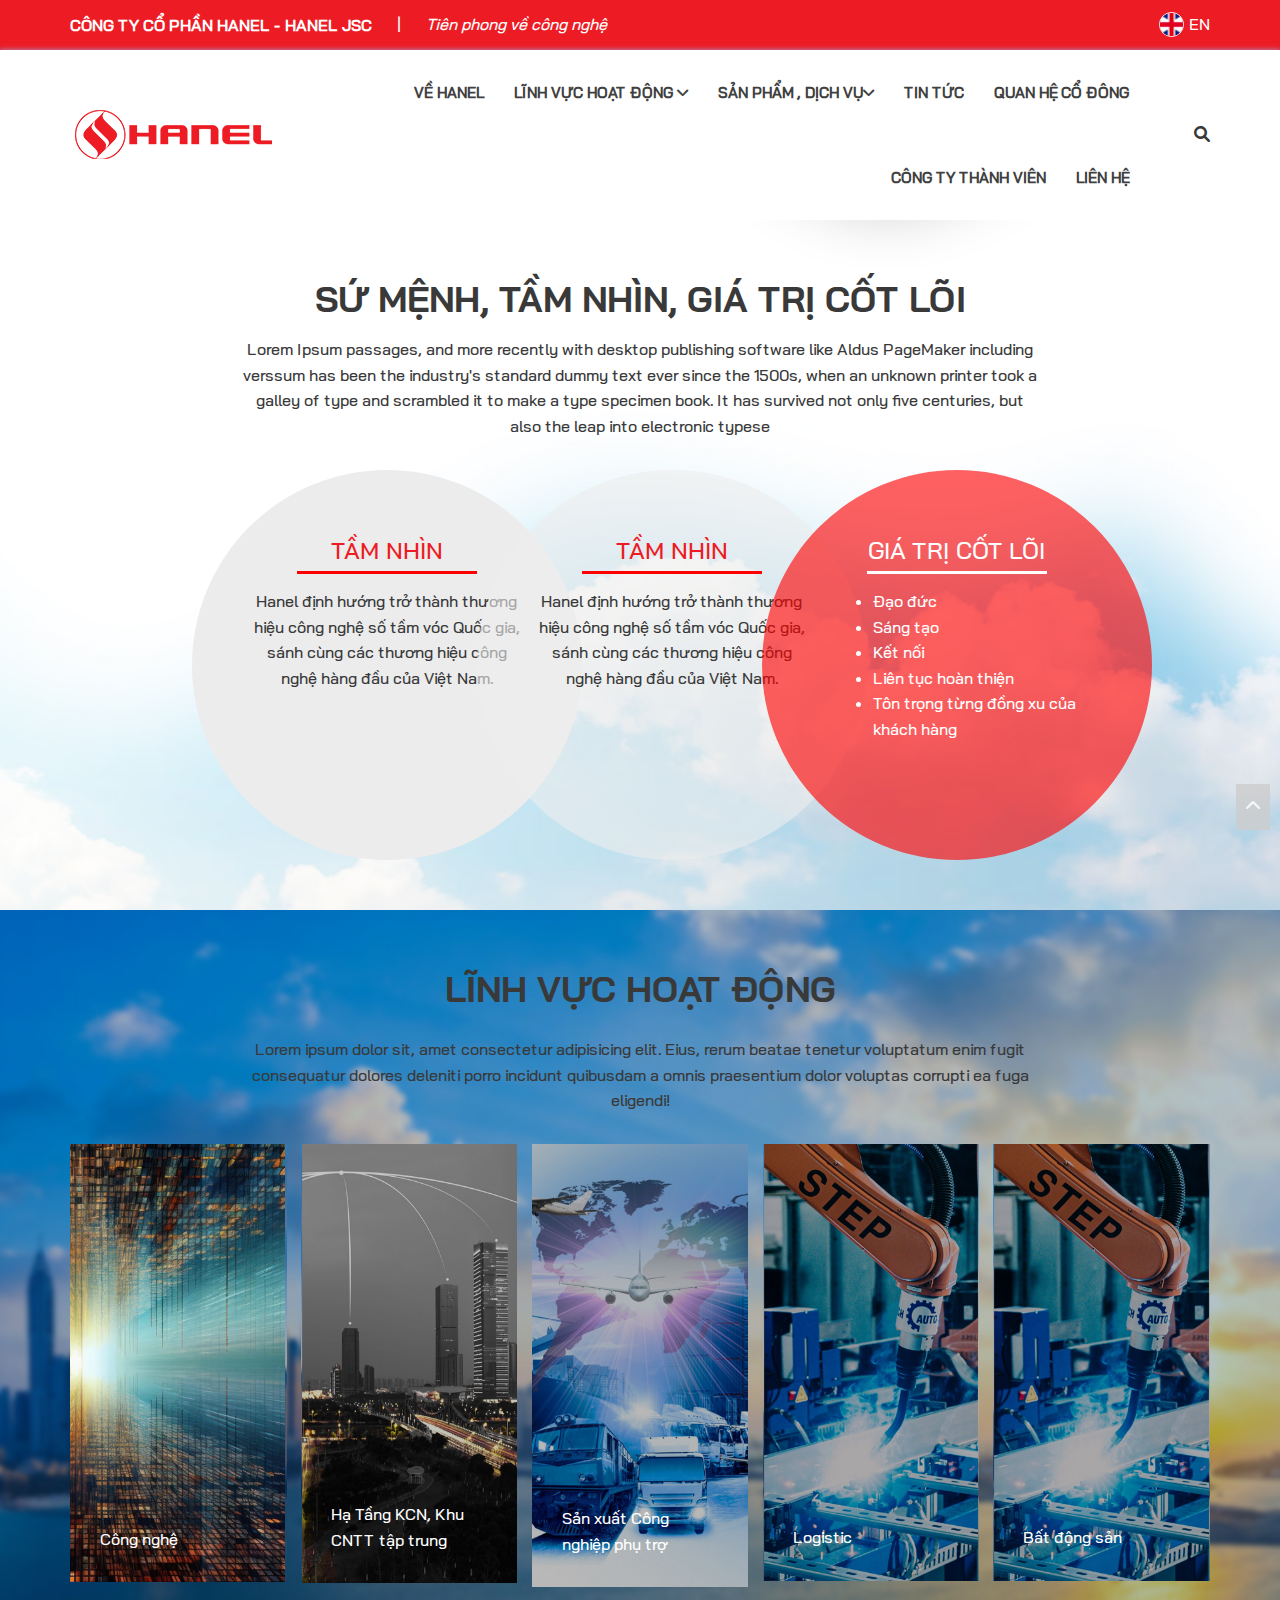
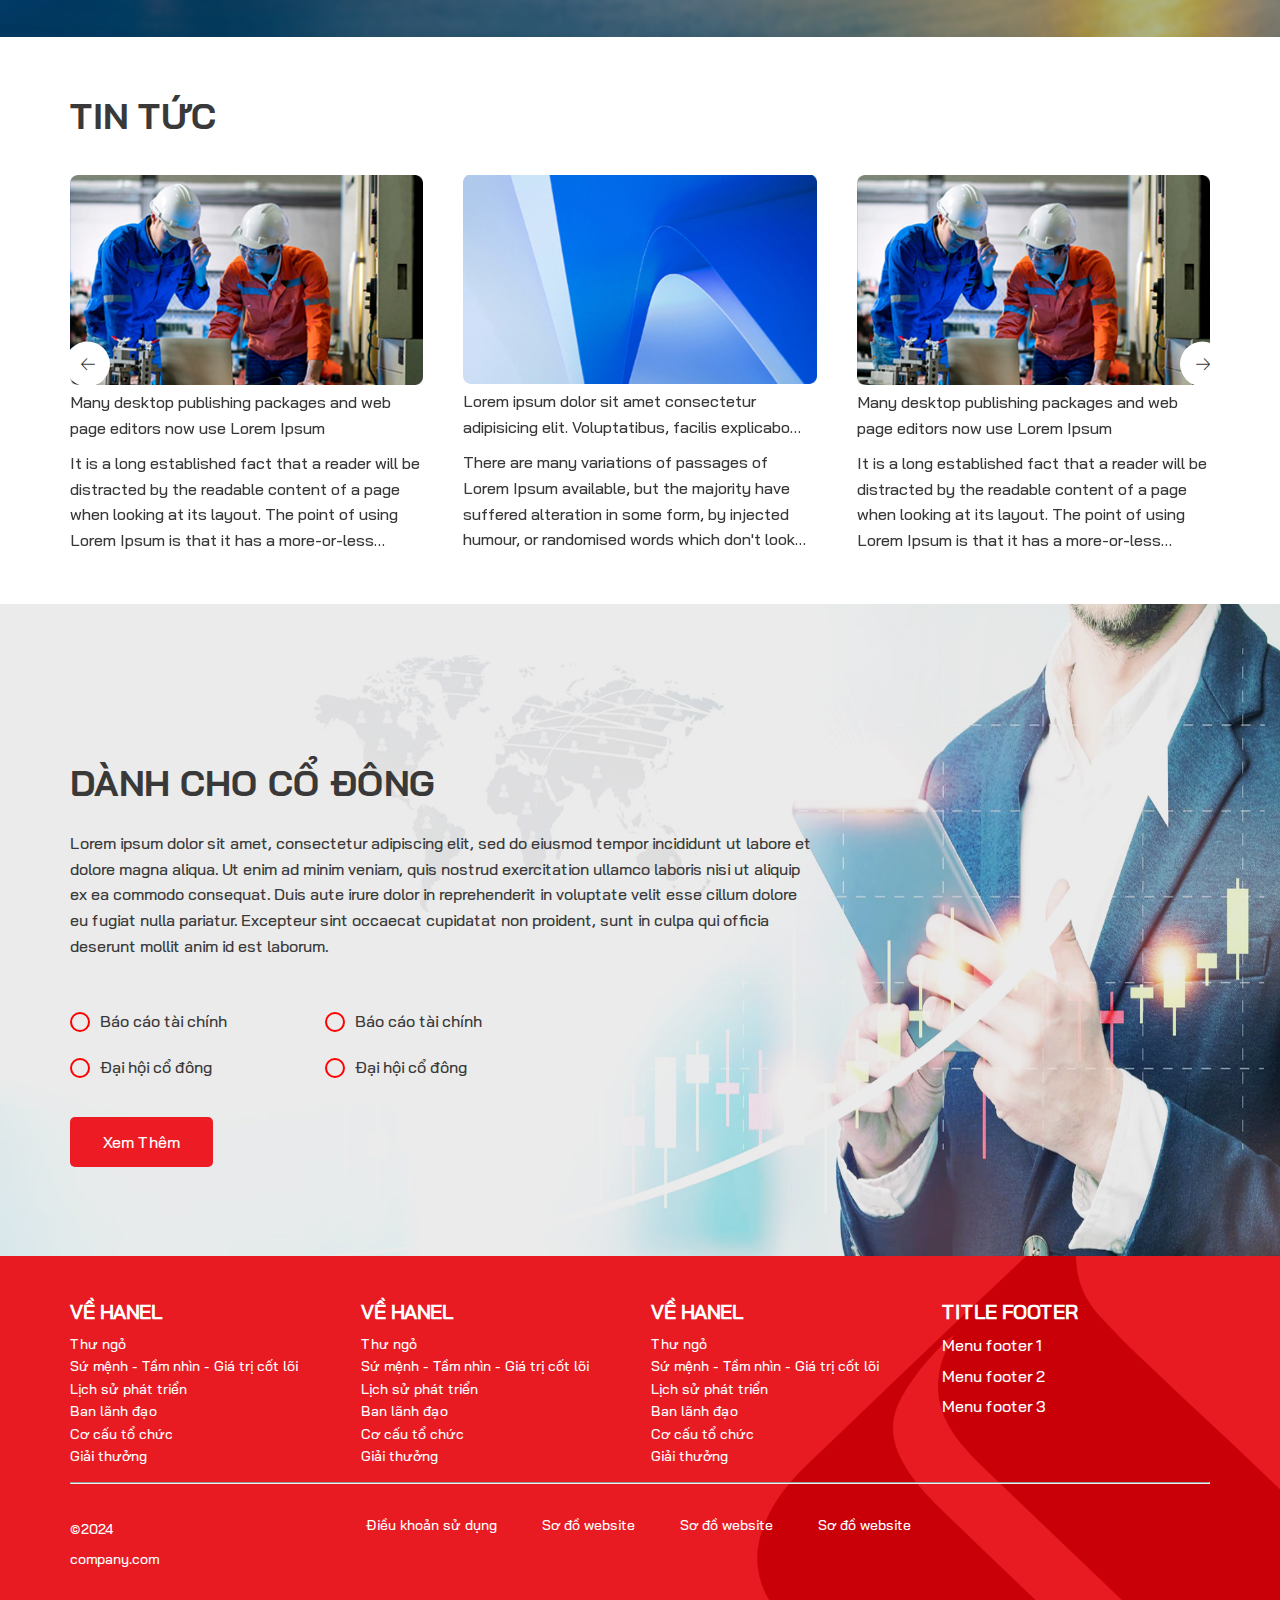
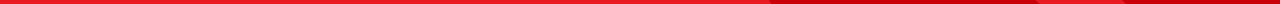
==== templates/index.html @ 4964116b "first commit" ====
<!doctype html>
<html lang="vi" xmlns="http://www.w3.org/1999/xhtml" xml:lang="vi">

<head>
  <meta charset="utf-8" />
  <title>Home</title>
  <meta name="viewport"
    content="width=device-width, initial-scale=1.0, minimum-scale=1.0, maximum-scale=2.0, user-scalable=yes" />

  <meta name="theme-color" content="#0099ff" />
  <meta http-equiv="Content-Language" content="VN" />
  <meta name="description" content="RICHBORN HOME" />
  <meta name="keywords" content="" />
  <meta property="og:url" name="og:url" content="https://mjchem.24h.co/" data-app />
  <meta property="og:type" name="og:type" content="website" data-app />
  <meta property="og:description" name="og:description" content="RICHBORN HOME" data-app />
  <meta property="og:title" name="og:title" content="Home" data-app />
  <meta property="og:image" name="og:image" content="https://mjchem.24h.co/uploaded/logo/logo.png" data-app>
  <meta property="og:image:alt" name="og:image:alt" content="https://mjchem.24h.co/uploaded/logo/logo.png" data-app>
  <link rel="canonical" href="https://mjchem.24h.co/" />
  <link href="/favicon.ico" rel="shortcut icon" />
  <link rel="stylesheet" type="text/css" href="/css/style.css" />
  <link rel="stylesheet" type="text/css" href="/css/grid.css" />
  <link rel="stylesheet" type="text/css" href="/css/responsive.css" />
  <link rel="stylesheet" href="/css/font.css">
  <link rel="stylesheet" type="text/css" href="/css/fontawesome-5.12.1/css/all.min.css" />
  <script src="https://cdnjs.cloudflare.com/ajax/libs/jquery/3.6.1/jquery.min.js"></script>
  <link rel="stylesheet" href="https://cdn.jsdelivr.net/npm/swiper@11/swiper-bundle.min.css" />
  <script src="https://cdn.jsdelivr.net/npm/swiper@11/swiper-bundle.min.js"></script>
  <script src="/js/script.js"></script>
</head>

<body>
  <div id="page">
    <div class="top-header">
      <div class="grid">
        <div class="flex-container align-center">
          <div class="company-title">
            <h1>Công ty cổ phần Hanel - Hanel JSC</h1>
            <div class="top-header-line">
              |
            </div>
            <div class="subcompany-title">
              <i>Tiên phong về công nghệ</i>
            </div>
          </div>

          <div class="lang">
            <a href="/en/" class="en"><img src="/images/flag-en.png"> EN </a>

          </div>
        </div>
      </div>
    </div>
    <header class="header hide-on-tab">
      <div class="grid">
        <div class="flex-container align-center">
          <div class="cell-1-5">
            <div class="logo">
              <a href="/"><img src="/uploaded/logo/logo.png" alt="LogoSite" style="max-width:100%;" /></a>
            </div>
          </div>
          <div class="cell-4-5 tab-cell-1-1">
            <div class="menubar">
              <ul class="nav hide-on-mobile">
                <li class=" active " style=""> <a href="/" class="">Về Hanel </a> </li>
                <li class="  " style=""> <a href="/our-company.html" class="">Lĩnh vực hoạt động <i class="fa fa-angle-down"
                      aria-hidden="true"></i></a>
                  <ul class=" mega-menu">
                    <li class=" mega-menu-item "><a href="/our-company.html#about-michem">About Company</a>
                    </li>
                    <li class=" mega-menu-item "><a href="/our-company.html#mission-and-vision">Mission and Vision</a>
                    </li>
                    <li class=" mega-menu-item "><a href="/our-company.html#values">Values</a>
                    </li>
                  </ul>
                </li>
                <li class="  " style=""> <a href="/our-solution.html" class="">Sản phẩm , Dịch vụ<i class="fa fa-angle-down"
                      aria-hidden="true"></i></a>
                  <ul class=" mega-menu">
                    <li class=" mega-menu-item "><a href="/paper-industry.html"> Paper Industry</a>
                      <ul>
                        <li class=""><a href="/wastewater-treatment.html">Wastewater treatment</a> </li>
                        <li class=""><a href="/defoamer-amp-surface-sizing-agent-.html">Defoamer &amp; Surface Sizing
                            Agent.</a> </li>
                      </ul>
                    </li>
                    <li class=" mega-menu-item "><a href="/mining-industry.html">Mining industry</a></li>
                    <li class=" mega-menu-item "><a href="/cooling-tower-application.html">Cooling Tower Application</a>
                    </li>
                    <li class=" mega-menu-item "><a href="/clean-the-equipment-system.html">Clean the equipment
                        system</a> </li>
                  </ul>
                </li>
                <li class="  " style=""> <a href="/news.html" class="">Tin tức </a></li>
                <li class="  " style=""> <a href="/contact-us.html" class="">Quan hệ cổ đông</a></li>
                <li class="  " style=""> <a href="/contact-us.html" class="">Công ty thành viên</a></li>
                <li class="  " style=""> <a href="/contact-us.html" class="">Liên hệ</a></li>
              </ul>
              <div class="search">
                <div class="frm-search">
                  <i class="fa fa-search" aria-hidden="true"></i>
                </div>
                <div class="searchpc">
                  <form action="/search/" method="get" id="searchformtab">
                    <input name="qr" id="qr_search" class="kw-mobile" placeholder="Search" type="text">

                    <a href="#" class="submit-search-pc" onclick="$('#searchformtab').submit();return false;">
                      <i class="fa fa-search search-icon" aria-hidden="true"></i>
                    </a>
                    <a href="#" class="closeX" onclick="$('.searchpc').hide(); return false;">✕</a>
                  </form>

                  <script type="text/javascript">

                    $(".submit-search-pc").click(function () {
                      if ($("#qr_search").val() != "")
                        $('#searchformtab').submit();
                      return false;

                    });

                    $(document).ready(function () {
                      $(".frm-search").click(function () {
                        $(".searchpc").stop().slideToggle("fast");
                        return false;
                      });

                    });
                  </script>
                </div>
              </div>
            </div>
          </div>

        </div>
      </div>
    </header>
    <!-- body -->
    <div class="content">

      

     
      <div class="homeinfo-wrapper">
        <div class="c30"></div>
        <div class="c20 hide-on-mobile"></div>
        <div class="grid">

          <div class="homecat-title text-center">
            Sứ mệnh, Tầm nhìn, Giá TRỊ CỐT LÕI
          </div>
          <div class="c10"></div>
          <div class="homecat-intro text-center">
            Lorem Ipsum passages, and more recently with desktop publishing software like Aldus PageMaker including
            verssum has been the industry&#39;s standard dummy text ever since the 1500s, when an unknown printer took
            a
            galley of type and scrambled it to make a type specimen book. It has survived not only five centuries, but
            also the leap into electronic typese
          </div>
          <div class="c30"></div>

          <div class="flex-container flex-centered">
            <div class="cover-info">
              <div class="homeinfo-item">
                <div class="homeinfo-item-title">
                  Tầm nhìn
                </div>
                <div class="c20"></div>
                <div class="homeinfo-item-content ">
                  Hanel định hướng trở thành thương hiệu công nghệ số tầm vóc Quốc gia, sánh cùng các thương hiệu công
                  nghệ hàng đầu của Việt Nam.
                </div>
              </div>
            </div>
            <div class="cover-info">
              <div class="homeinfo-item">
                <div class="homeinfo-item-title">
                  Tầm nhìn
                </div>
                <div class="c20"></div>
                <div class="homeinfo-item-content ">
                  Hanel định hướng trở thành thương hiệu công nghệ số tầm vóc Quốc gia, sánh cùng các thương hiệu công
                  nghệ hàng đầu của Việt Nam.
                </div>
              </div>
            </div>
            <div class="cover-info">
              <div class="homeinfo-item">
                <div class="homeinfo-item-title">
                  Giá trị cốt lõi
                </div>
                <div class="c20"></div>
                <div class="homeinfo-item-content ">
                  <ul>
                    <li> Đạo đức</li>
                    <li>Sáng tạo</li>
                    <li>Kết nối</li>
                    <li>Liên tục hoàn thiện</li>
                    <li>Tôn trọng từng đồng xu của khách hàng</li>
                  </ul>
                </div>
              </div>
            </div>
            <div class="c50"></div>
            <div class="c50"></div>
          </div>



        </div>
        <div class="c30"></div>
        <div class="c20 hide-on-mobile"></div>
      </div>

      <div class="homeservice-wrapper">
        <div class="c30"></div>
        <div class="c20 hide-on-mobile"></div>
        <div class="grid">
          <div class="flex-container">
            <div class="cell-1-1 tab-cell-1-1">
              <div class="homecat-title text-center">
                Lĩnh vực hoạt động
              </div>
              <div class="c20"></div>
              <div class="homecat-intro text-center">
                Lorem ipsum dolor sit, amet consectetur adipisicing elit. Eius, rerum beatae tenetur voluptatum enim
                fugit consequatur dolores deleniti porro incidunt quibusdam a omnis praesentium dolor voluptas
                corrupti
                ea fuga eligendi!
              </div>
            </div>
          </div>

          <div class="homeservice">
            <div class="c30"></div>
            <div class="flex-container">
              <div class="cell-1-5 tab-cell-1-1">
                <div class="image-container">
                  <img src="/uploaded/linhvuchoatdong/Home-final-Final_06.jpg" alt="Công nghệ">
                  <span>Công nghệ</span>
                  <div class="overlay"></div>
                  <div class="btn-service">
                    <a href="#">Xem thêm</a>
                  </div>
                </div>
              </div>
              <div class="cell-1-5 tab-cell-1-1">
                <div class="image-container">
                  <img src="/uploaded/linhvuchoatdong/Home-final-Final_07.jpg" alt="Công nghệ">
                  <span>Hạ Tầng KCN,
                    Khu CNTT tập trung</span>
                  <div class="overlay"></div>
                  <div class="btn-service">
                    <a href="#">Xem thêm</a>
                  </div>
                </div>
              </div>
              <div class="cell-1-5 tab-cell-1-1">
                <div class="image-container">
                  <img src="/uploaded/linhvuchoatdong/Home-final-Final_11.jpg" alt="Công nghệ">
                  <span>Sản xuất Công nghiệp
                    phụ trợ</span>
                  <div class="overlay"></div>
                  <div class="btn-service">
                    <a href="#">Xem thêm</a>
                  </div>
                </div>
              </div>
              <div class="cell-1-5 tab-cell-1-1">
                <div class="image-container">
                  <img src="/uploaded/linhvuchoatdong/Home-final-Final_09.jpg" alt="Công nghệ">
                  <span>Logistic</span>
                  <div class="overlay"></div>
                  <div class="btn-service">
                    <a href="#">Xem thêm</a>
                  </div>
                </div>
              </div>
              <div class="cell-1-5 tab-cell-1-1">
                <div class="image-container">
                  <img src="/uploaded/linhvuchoatdong/Home-final-Final_09.jpg" alt="Công nghệ">
                  <span>Bất động sản</span>
                  <div class="overlay"></div>
                  <div class="btn-service">
                    <a href="#">Xem thêm</a>
                  </div>
                </div>
              </div>
            </div>
          </div>
        </div>
        <div class="c30"></div>
        <div class="c20 hide-on-mobile"></div>
      </div>

      <div class="homenews-wrapper">
        <div class="c20 hide-on-mobile"></div>
        <div class="c30"></div>
        <div class="grid">
          <div class="homecat-title">
            <a href="">Tin tức</a>
          </div>
          <div class="c30"></div>
          <div class="homenews">
            <div class="swiper slider-homenews">
              <div class="swiper-wrapper">
                <div class="swiper-slide">
                  <div class="homenews-item">
                    <a href="/many-desktop-publishing-packages-and-web-page-editors-now-use-lorem-ipsum.html" class="">
                      <img src="/uploaded/tin-tuc/item (1).jpg" width="100%"
                        alt="Many desktop publishing packages and web page editors now use Lorem Ipsum ">
                    </a>
                    <div class="homenews-box">

                      <div class="c5"></div>
                      <div class="homenews-name">
                        <a href="/many-desktop-publishing-packages-and-web-page-editors-now-use-lorem-ipsum.html"
                          class="text-line-2">
                          Many desktop publishing packages and web page editors now use Lorem Ipsum
                        </a>
                      </div>
                      <div class="c10"></div>
                      <div class="text-line-4">
                        It is a long established fact that a reader will be distracted by the readable content of a
                        page
                        when looking at its layout. The point of using Lorem Ipsum is that it has a more-or-less
                        normal
                        distribution of letters, as opposed to using &#39;Content here, content here&#39;, making it
                        look like readable English.
                        </a>
                      </div>
                    </div>
                  </div>
                </div>
                <div class="swiper-slide">
                  <div class="homenews-item">
                    <a href="/lorem-ipsum-dolor-sit-amet-consectetur-adipisicing-elit-voluptatibus-facilis-explicabo-facere-culpa.html"
                      class="">
                      <img src="/uploaded/tin-tuc/item (2).jpg" width="100%"
                        alt="Lorem ipsum dolor sit amet consectetur adipisicing elit. Voluptatibus, facilis explicabo facere culpa">
                    </a>
                    <div class="homenews-box">

                      <div class="c5"></div>
                      <div class="homenews-name">
                        <a href="/lorem-ipsum-dolor-sit-amet-consectetur-adipisicing-elit-voluptatibus-facilis-explicabo-facere-culpa.html"
                          class="text-line-2">
                          Lorem ipsum dolor sit amet consectetur adipisicing elit. Voluptatibus, facilis explicabo
                          facere culpa
                        </a>

                      </div>
                      <div class="c10"></div>
                      <div class="text-line-4">
                        There are many variations of passages of Lorem Ipsum available, but the majority have suffered
                        alteration in some form, by injected humour, or randomised words which don&#39;t look even
                        slightly believable. If you are going to use a passage of Lorem Ipsum, you need to be sure
                        there
                        isn&#39;t anything embarrassing hidden in the middle of text. All
                        </a>
                      </div>
                    </div>
                  </div>
                </div>
                <div class="swiper-slide">
                  <div class="homenews-item">
                    <a href="/many-desktop-publishing-packages-and-web-page-editors-now-use-lorem-ipsum.html" class="">
                      <img src="/uploaded/tin-tuc/item (1).jpg" width="100%"
                        alt="Many desktop publishing packages and web page editors now use Lorem Ipsum ">
                    </a>
                    <div class="homenews-box">

                      <div class="c5"></div>
                      <div class="homenews-name">
                        <a href="/many-desktop-publishing-packages-and-web-page-editors-now-use-lorem-ipsum.html"
                          class="text-line-2">
                          Many desktop publishing packages and web page editors now use Lorem Ipsum
                        </a>

                      </div>
                      <div class="c10"></div>
                      <div class="text-line-4">
                        It is a long established fact that a reader will be distracted by the readable content of a
                        page
                        when looking at its layout. The point of using Lorem Ipsum is that it has a more-or-less
                        normal
                        distribution of letters, as opposed to using &#39;Content here, content here&#39;, making it
                        look like readable English.
                        </a>
                      </div>
                    </div>
                  </div>
                </div>
                <div class="swiper-slide">
                  <div class="homenews-item">
                    <a href="/lorem-ipsum-dolor-sit-amet-consectetur-adipisicing-elit-voluptatibus-facilis-explicabo-facere-culpa.html"
                      class="">
                      <img src="/uploaded/tin-tuc/item (2).jpg" width="100%"
                        alt="Lorem ipsum dolor sit amet consectetur adipisicing elit. Voluptatibus, facilis explicabo facere culpa">
                    </a>
                    <div class="homenews-box">

                      <div class="c5"></div>
                      <div class="homenews-name">
                        <a href="/lorem-ipsum-dolor-sit-amet-consectetur-adipisicing-elit-voluptatibus-facilis-explicabo-facere-culpa.html"
                          class="text-line-2">
                          Lorem ipsum dolor sit amet consectetur adipisicing elit. Voluptatibus, facilis explicabo
                          facere culpa
                        </a>

                      </div>
                      <div class="c10"></div>
                      <div class="text-line-4">
                        There are many variations of passages of Lorem Ipsum available, but the majority have suffered
                        alteration in some form, by injected humour, or randomised words which don&#39;t look even
                        slightly believable. If you are going to use a passage of Lorem Ipsum, you need to be sure
                        there
                        isn&#39;t anything embarrassing hidden in the middle of text. All
                        </a>
                      </div>
                    </div>
                  </div>
                </div>

                <div class="swiper-slide">
                  <div class="homenews-item">
                    <a href="/many-desktop-publishing-packages-and-web-page-editors-now-use-lorem-ipsum.html" class="">
                      <img src="/uploaded/tin-tuc/item (1).jpg" width="100%"
                        alt="Many desktop publishing packages and web page editors now use Lorem Ipsum ">
                    </a>
                    <div class="homenews-box">

                      <div class="c5"></div>
                      <div class="homenews-name">
                        <a href="/many-desktop-publishing-packages-and-web-page-editors-now-use-lorem-ipsum.html"
                          class="text-line-2">
                          Many desktop publishing packages and web page editors now use Lorem Ipsum
                        </a>

                      </div>
                      <div class="c10"></div>
                      <div class="text-line-4">
                        It is a long established fact that a reader will be distracted by the readable content of a
                        page
                        when looking at its layout. The point of using Lorem Ipsum is that it has a more-or-less
                        normal
                        distribution of letters, as opposed to using &#39;Content here, content here&#39;, making it
                        look like readable English.
                        </a>
                      </div>
                    </div>
                  </div>
                </div>
                <div class="swiper-slide">
                  <div class="homenews-item">
                    <a href="/lorem-ipsum-dolor-sit-amet-consectetur-adipisicing-elit-voluptatibus-facilis-explicabo-facere-culpa.html"
                      class="">
                      <img src="/uploaded/tin-tuc/item (2).jpg" width="100%"
                        alt="Lorem ipsum dolor sit amet consectetur adipisicing elit. Voluptatibus, facilis explicabo facere culpa">
                    </a>
                    <div class="homenews-box">

                      <div class="c5"></div>
                      <div class="homenews-name">
                        <a href="/lorem-ipsum-dolor-sit-amet-consectetur-adipisicing-elit-voluptatibus-facilis-explicabo-facere-culpa.html"
                          class="text-line-2">
                          Lorem ipsum dolor sit amet consectetur adipisicing elit. Voluptatibus, facilis explicabo
                          facere culpa
                        </a>

                      </div>
                      <div class="c10"></div>
                      <div class="text-line-4">
                        There are many variations of passages of Lorem Ipsum available, but the majority have suffered
                        alteration in some form, by injected humour, or randomised words which don&#39;t look even
                        slightly believable. If you are going to use a passage of Lorem Ipsum, you need to be sure
                        there
                        isn&#39;t anything embarrassing hidden in the middle of text. All
                        </a>
                      </div>
                    </div>
                  </div>
                </div>
                <div class="swiper-slide">
                  <div class="homenews-item">
                    <a href="/many-desktop-publishing-packages-and-web-page-editors-now-use-lorem-ipsum.html" class="">
                      <img src="/uploaded/tin-tuc/item(3).jpg" width="100%"
                        alt="Many desktop publishing packages and web page editors now use Lorem Ipsum ">
                    </a>
                    <div class="homenews-box">

                      <div class="c5"></div>
                      <div class="homenews-name">
                        <a href="/many-desktop-publishing-packages-and-web-page-editors-now-use-lorem-ipsum.html"
                          class="text-line-2">
                          Many desktop publishing packages and web page editors now use Lorem Ipsum
                        </a>

                      </div>
                      <div class="c10"></div>
                      <div class="text-line-2">
                        It is a long established fact that a reader will be distracted by the readable content of a
                        page
                        when looking at its layout. The point of using Lorem Ipsum is that it has a more-or-less
                        normal
                        distribution of letters, as opposed to using &#39;Content here, content here&#39;, making it
                        look like readable English.
                        </a>
                      </div>
                    </div>
                  </div>
                </div>

              </div>
              <div class="slide-btn-next homeservice-button-next">
                <div class="slide-btn"><i class="fal fa-arrow-right"></i></div>
              </div>
              <div class="slide-btn-prev homeservice-button-prev">
                <div class="slide-btn"><i class="fal fa-arrow-left"></i></div>
              </div>
            </div>

          </div>
        </div>
        <div class="c30"></div>
        <div class="c20 hide-on-mobile"></div>
        <script>
          $(function () {
            var homenews = new Swiper(".slider-homenews", {

              loop: true,

              spaceBetween: 20,
              autoplay: true,
              pagination: {

                clickable: true,
              },
              slidesPerView: 3,
              navigation: {
                nextEl: '.homenews-button-next',
                prevEl: '.homenews-button-prev'
              },
              breakpoints: {
                // when window width is >= 320px
                320: {
                  slidesPerView: 1,
                  spaceBetween: 20
                },
                // when window width is >= 480px
                768: {
                  slidesPerView: 2.5,
                  spaceBetween: 30
                },
                // when window width is >= 640px
                1040: {
                  slidesPerView: 3,
                  spaceBetween: 40
                },
                1600: {
                  slidesPerView: 3,
                  spaceBetween: 20
                }
              }
            });

            $('.slider-homenews').on('mouseover', function () {
              homenews.autoplay.stop();
            });
            $('.slider-homenews').on('mouseout', function () {
              homenews.autoplay.start();
            });

          });
        </script>
      </div>
      <div class="homeabout-wrapper">
        <div class="c30"></div>
        <div class="c20 hide-on-mobile"></div>
        <div class="c30"></div>
        <div class="c20 hide-on-mobile"></div>
        <div class="c30"></div>
        <div class="c20 hide-on-mobile"></div>
        <div class="grid">
          <div class="cell-2-3 tab-cell-1-1">
            <div class="homecat-title">
              dành cho cổ đông
            </div>
            <div class="c20"></div>
            <div class="homeabout-content">
              Lorem ipsum dolor sit amet, consectetur adipiscing elit, sed do eiusmod tempor incididunt ut labore et
              dolore magna aliqua. Ut enim ad minim veniam, quis nostrud exercitation ullamco laboris nisi ut aliquip ex
              ea commodo consequat. Duis aute irure dolor in reprehenderit in voluptate velit esse cillum dolore eu
              fugiat nulla pariatur. Excepteur sint occaecat cupidatat non proident, sunt in culpa qui officia deserunt
              mollit anim id est laborum.

            </div>
            <div class="c50"></div>
            <div class="homeabout-about">
              <ul>
                <li>
                  <input type="radio" id="item2" name="item" />
                  <label for="item2">Báo cáo tài chính</label>
                </li>
                <li>
                  <input type="radio" id="item2" name="item" />
                  <label for="item2">Báo cáo tài chính</label>
                </li>
                <li>
                  <input type="radio" id="item3" name="item" />
                  <label for="item3">Đại hội cổ đông</label>
                </li>
                <li>
                  <input type="radio" id="item4" name="item" />
                  <label for="item4">Đại hội cổ đông</label>
                </li>
              </ul>
              <div class="c50"></div>
              <a href="#" class="btn-xemthem">Xem Thêm</a>
            </div>
          </div>

        </div>
        <div class="c30"></div>
        <div class="c20 hide-on-mobile"></div>
        <div class="c30"></div>
        <div class="c20 hide-on-mobile"></div>
      </div>
    </div>
    <footer class="footer">
      <div class="footer-main">
        <div class="grid">
          <div class="c30"> </div>
          <div class="flex-container">
            <div class="cell-1-4 tab-cell-1-1">
              <div class="footer-block">
                <div class="content-f">
                  <div class="footer-title">Về Hanel</div>
                  <div class="c5 hide-on-tab"></div>
                  <div class="info">Thư ngỏ</div>

                  <div class="info">Sứ mệnh - Tầm nhìn - Giá trị cốt lõi </div>

                  <div class="info">Lịch sử phát triển</div>
                  <div class="info">Ban lãnh đạo</div>
                  <div class="info">Cơ cấu tổ chức</div>
                  <div class="info">Giải thưởng</div>
                </div>
              </div>
            </div>
            <div class="cell-1-4 tab-cell-1-1">
              <div class="footer-block">
                <div class="content-f">
                  <div class="footer-title">Về Hanel</div>
                  <div class="c5 hide-on-tab"></div>
                  <div class="info">Thư ngỏ</div>

                  <div class="info">Sứ mệnh - Tầm nhìn - Giá trị cốt lõi </div>

                  <div class="info">Lịch sử phát triển</div>
                  <div class="info">Ban lãnh đạo</div>
                  <div class="info">Cơ cấu tổ chức</div>
                  <div class="info">Giải thưởng</div>
                </div>
              </div>
            </div>
            <div class="cell-1-4 tab-cell-1-1">
              <div class="footer-block">
                <div class="content-f">
                  <div class="footer-title">Về Hanel</div>
                  <div class="c5 hide-on-tab"></div>
                  <div class="info">Thư ngỏ</div>

                  <div class="info">Sứ mệnh - Tầm nhìn - Giá trị cốt lõi </div>

                  <div class="info">Lịch sử phát triển</div>
                  <div class="info">Ban lãnh đạo</div>
                  <div class="info">Cơ cấu tổ chức</div>
                  <div class="info">Giải thưởng</div>
                </div>
              </div>
            </div>
            <div class="cell-1-4 tab-cell-1-1">
              <div class="footer-block">
                <div class="footer-title hide-on-tab "> Title footer </div>
                <div class="c5 hide-on-tab"></div>
                <ul class="menuboxfooter" id="boxcol34">
                  <li><a href="#"> Menu footer 1</a> </li>
                  <li><a href="#"> Menu footer 2</a> </li>
                  <li><a href="#"> Menu footer 3</a> </li>
                </ul>
                <div class="c10"></div>
              </div>
            </div>
          </div>

          <div class="c10"> </div>
          <div class="c5"> </div>
          <hr>
          <div class="c30"></div>
          <div class="grid">
            <div class="flex-container">
              <div class="cell-1-4">
                <div class="footer-copyright">
                 
                    ©2024 company.com
                  </div>
                </div>
                <div class="cell-3-4">
                <div class="menu-copyright">
                  <ul>
                    <li>
                     Điều khoản sử dụng
                    </li>
                    <li>
                      Sơ đồ website
                    </li>
                    <li>
                      Sơ đồ website
                    </li>
                    <li>
                      Sơ đồ website
                    </li>
                  </ul>
                </div>
              </div>
              </div>
            </div>
            
          </div>
          <div class="c30"></div>
        </div>

      </div>
  </div>
  </footer>
  </div>


  <!--
<div style="background: #1c4d99;">
    <div class="grid" >
    <ul class="menufooter">
        <li><a href="/our-company.html">Our company</a></li>
        <li><a href="/our-solution.html">Our solutions</a></li>
        <li><a href="/news.html">News</a></li>
        <li><a href="/product-safery.html">Product Safery</a></li>
    </ul>
    </div>
</div>

<a class="js-open-modal  dang-ky-tu-van hide-on-tab" data-modal-id="popupDangKy" href="#">
    <img src="/images/dang-ky-tu-van.gif" width="150"  > 

</a>

-->
  <div id="popupDangKy" class="modal-box">
    <a href="#" class="js-modal-close close btn-close"> [×] </a>
    <div class="modal-body">
      <div class="dangky">
        <div style="padding:20px; border-radius:10px; min-height:320px; ">
          <form action="/index4.php?page=contact&lang=" method="post" id="regform"
            data-alert="Bạn cần nhập đủ thông tin vào những trường màu đỏ" data-captcha="Mã captcha không đúng"
            data-success="Thông tin liên hệ đã được gửi thành công !" data-redirect="/contact-success/">

            <input type="hidden" name="code" value="save" />

            <div class="form-title"> Tư vấn </div>
            <div class="c10"></div>
            <div class="form-label" style="text-align:center;"><i> Chúng tôi sẽ liên hệ với bạn trong thời gian sớm
                nhất
              </i> </div>
            <div class="c10"></div>
            <div class="c20"></div>

            <input name="yourname" type="text" class="txt-contact notNull" placeholder="Họ tên (*)" id="yourname" />
            <div class="c10"></div>

            <input name="phone" type="text" class="txt-contact notNull" placeholder="Điện thoại (*)" />
            <div class="c10"></div>
            <input name="address" type="text" class="txt-contact " placeholder="Địa chỉ" />
            <div class="c10"></div>

            <select name="other_request" type="text" class="txt-contact">
              <option value=""> Chọn hình thức tư vấn </option>
              <option value="Tư vấn mua hàng"> Tư vấn mua hàng </option>
              <option value="Tìm đại lý, cửa hàng gần nhất">Tìm đại lý, cửa hàng gần nhất </option>

            </select>
            <div class="c10"></div>

            <div style="position:relative;">
              <input class="newsletter newsletter_b notNull" placeholder="Enter Captcha" name="sercurity" />
              <img src="/lib/imagesercurity.php?recaptcha=n" name="imgCaptcha" align="absmiddle"
                class="imgCaptcha newsletter-capt-img"
                style="height: 35px; position: absolute; top: 0px; right: 0px; " />

            </div>


            <div class="c20"></div>
            <input name="input" type="button" onClick="$('#regform').submit()" class="btn-send" value="SEND" />
            <div class="c5"></div>
            <div class="msgbox" style="font-size: 20px; text-align:center;"> </div>
          </form>


        </div>
      </div>
    </div>
  </div>

  <script>
    $(function () {

      var appendthis = ("<div class='modal-overlay js-modal-close'></div>");

      $('a[data-modal-id]').click(function (e) {
        e.preventDefault();
        $("body").append(appendthis);
        $(".modal-overlay").fadeTo(500, 0.7);
        var modalBox = $(this).attr('data-modal-id');
        $('#' + modalBox).fadeIn($(this).data());
      });

      $(".js-modal-close, .modal-overlay").click(function () {
        $(".modal-box, .modal-overlay").fadeOut(500, function () {
          $(".modal-overlay").remove();
        });
        return false;
      });


    });
  </script>

  <link rel="stylesheet" rel="preload" type="text/css" href="/css/fontawesome-5.12.1/css/all.min.css" />
  <link rel="stylesheet" href="/css/hover.css" />
  <link rel="stylesheet" href="https://cdnjs.cloudflare.com/ajax/libs/jqueryui/1.13.2/themes/base/jquery-ui.min.css" />
  <script src="https://cdnjs.cloudflare.com/ajax/libs/jqueryui/1.13.2/jquery-ui.min.js"></script>

  <script src="https://cdnjs.cloudflare.com/ajax/libs/fancybox/3.5.7/jquery.fancybox.min.js"></script>
  <link rel="stylesheet" href="https://cdnjs.cloudflare.com/ajax/libs/fancybox/3.5.7/jquery.fancybox.css" />

  <script src="https://cdnjs.cloudflare.com/ajax/libs/jQuery.mmenu/4.7.5/js/jquery.mmenu.min.all.min.js"
    crossorigin="anonymous" referrerpolicy="no-referrer"></script>
  <link rel="stylesheet" href="https://cdnjs.cloudflare.com/ajax/libs/jQuery.mmenu/4.7.5/css/jquery.mmenu.all.min.css"
    crossorigin="anonymous" referrerpolicy="no-referrer" />

  <script src="https://cdnjs.cloudflare.com/ajax/libs/jquery.form/4.3.0/jquery.form.min.js"></script>

  <script src="//cdn.jsdelivr.net/npm/sweetalert2@11"></script>

  <div id="button-btt">
    <a href="#"><i class="fa fa-chevron-up"></i> </a>
  </div>


  <script>
    function check_newsletter() {
      ok = true;
      $('#newsletterForm .error').removeClass('error');
      $('#newsletterForm .notNull').each(function () {
        if ($(this).val() == '') {
          $(this).addClass('error');
          ok = false;
        }
      }
      );
      return ok;
    }

    $(function () {
      $('.countcart').html('(0)');
    });
  </script>
  <script type='text/javascript'
    src='https://platform-api.sharethis.com/js/sharethis.js#property=648acdfc93018600124e74fc&product=inline-share-buttons'
    async='async'></script>
  <link rel="stylesheet" href="/css/widget-call.css" />
</body>

</html>
---- css/style.css ----
:root {
  --maincolor: #ed1c24;
  --subcolor: #ffffff;
  --textcolor: #393939;
  --fontmain: BaiJamjuree;
  --fontB: BaiJamjuree-B;
}

* {
  margin: 0px;
  padding: 0px;
}

html,
body {
  font-family: var(--fontmain);
  font-size: 16px;
  padding: 0px;
  margin: 0px;
  line-height: 1.6;
  font-weight: normal;
  color: #393939;
  scroll-behavior: smooth;
}

h1,
h2,
h3,
h4,
h5,
h6 {
  line-height: normal;
  font-weight: 800;
}

a {
  text-decoration: none;
  color: currentColor;
}

b,
strong {
  font-family: var(--fontmain);
}

img {
  border: none;
  max-width: 100%;
  vertical-align: middle;
}

a img {
  display: block;
}

#page {
  background: #fff;
  max-width: 100%;
  margin: 0 auto;
  overflow: hidden;
}

.c,
.c5,
.c10,
.c15,
.c20,
.c30,
.c3,
.c2,
.c80 {
  clear: both;
}

.c {
  height: 0px;
}

.c3 {
  height: 3px;
}

.c4 {
  height: 4px;
}

.c5 {
  height: 5px;
}

.c10 {
  height: 10px;
}

.c15 {
  height: 15px;
}

.c20 {
  height: 20px;
}

.c30 {
  height: 30px;
}

.c50 {
  height: 50px;
}

.text-line-1 {
  overflow: hidden;
  text-overflow: ellipsis;
  display: -webkit-box;
  -webkit-line-clamp: 1;
  -webkit-box-orient: vertical;
}

.text-line-2 {
  overflow: hidden;
  text-overflow: ellipsis;
  display: -webkit-box;
  -webkit-line-clamp: 2;
  -webkit-box-orient: vertical;
}

.text-line-3 {
  overflow: hidden;
  text-overflow: ellipsis;
  display: -webkit-box;
  -webkit-line-clamp: 3;
  -webkit-box-orient: vertical;
}

.text-line-4 {
  overflow: hidden;
  text-overflow: ellipsis;
  display: -webkit-box;
  -webkit-line-clamp: 4;
  -webkit-box-orient: vertical;
}

.text-line-5 {
  overflow: hidden;
  text-overflow: ellipsis;
  display: -webkit-box;
  -webkit-line-clamp: 5;
  -webkit-box-orient: vertical;
}

.text-line-6 {
  overflow: hidden;
  text-overflow: ellipsis;
  display: -webkit-box;
  -webkit-line-clamp: 6;
  -webkit-box-orient: vertical;
}

.text-line-7 {
  overflow: hidden;
  text-overflow: ellipsis;
  display: -webkit-box;
  -webkit-line-clamp: 7;
  -webkit-box-orient: vertical;
}

.text-line-8 {
  overflow: hidden;
  text-overflow: ellipsis;
  display: -webkit-box;
  -webkit-line-clamp: 8;
  -webkit-box-orient: vertical;
}

.text-line-10 {
  overflow: hidden;
  text-overflow: ellipsis;
  display: -webkit-box;
  -webkit-line-clamp: 10;
  -webkit-box-orient: vertical;
}

.text-line-12 {
  overflow: hidden;
  text-overflow: ellipsis;
  display: -webkit-box;
  -webkit-line-clamp: 12;
  -webkit-box-orient: vertical;
}

.search {
  margin-left: 50px;
}

.search-pc {
  display: block;

  margin-left: 10px;
}

.submit-search-pc {
  float: left;
  color: #737373;
  font-size: 16px;
  position: absolute;
  top: 10px;
  left: 20px;
}

.icon-search {
  position: relative;
  width: 50px;
  text-align: center;
  line-height: 50px;
  height: 50px;
}

.icon-search i {
  color: #333;
}

.search-pc {
  position: fixed;
  top: 0px;
  right: 0px;
  width: 100%;
  height: 100%;
  background-color: rgba(0, 0, 0, 0.603);
  z-index: 11;
  transition: all 0.5s ease-in-out;
  display: none;
  line-height: 100vh;
}

.closeX {
  color: #fff;

  position: absolute;
  top: -50px;
}

.search-pc .kw {
  width: 100%;
  height: 35px;
  border: solid 1px #ccc;
  padding: 0px 10px;
  outline: none;
  float: left;
  color: rgba(0, 0, 0, 0.25);

  border-radius: 25px;
  background: #fff;
}

.search-pc ::placeholder {
  color: rgba(0, 0, 0, 0.25);
}

.search-pc .fa {
  color: rgb(25 25 25 / 70%);
}

.searchpc .search-icon {
  position: absolute;
  color: #333;
  bottom: 15px;
  right: 15px;
}

.searchpc {
  position: fixed;
  top: 0px;
  right: 0px;
  width: 100%;
  height: 100%;
  background-color: rgba(0, 0, 0, 0.603);
  z-index: 11;
  transition: all 0.5s ease-in-out;
  display: none;
  line-height: 100vh;
}

#searchformtab {
  position: relative;
  text-align: center;
}

#searchformtab input {
  color: #0a0a0a;
  padding: 9px 25px 10px 30px;
  height: 45px;
  max-width: 500px;
  border-radius: 20px;
  border: 1px solid #767070;
  background-color: #fff;
  font-family: var(--fontmain);
  outline: none;
}

#searchformtab input::placeholder {
  color: #484848;
}

.search-icon {
  color: #fff;
}

.search-mobile {
  width: 100%;
  position: relative;
  display: none;
}

.search-mobile input {
  width: 100%;
  height: 30px;
}

.m-search-icon {
  position: absolute;
  right: 10px;
  top: 6px;
  color: #ef5994;
}

.top-header {
  padding: 12px 0;
  color: #fff;
  background-color: var(--maincolor);
}

.company-title {
  display: flex;
  align-items: center;
}

.company-title h1 {
  font-size: 16px;
  text-transform: uppercase;
}

.top-header-line {
  margin: 0 25px;
}

.lang img {
  width: 25px;
  height: 25px;
  text-align: center;
  float: left;
  border-radius: 20px;
  margin-right: 5px;
  object-fit: cover;
  border: 1px solid #fff;
}

.header {
  background: transparent;
  width: 100%;
  z-index: 11;
  width: 100%;
  overflow: visible;
  box-shadow: 0px 0px 5px #9d9dd9;
  transition: all 0.5s ease-in-out;
}

header.header-fixed {
  position: fixed;
  background: #fbfbfb;
  border-bottom: 1px solid #d3d2d2;
  z-index: 14;
  top: 0px;
}

.header-fixed .logo {
  margin-top: 0px;
  max-width: 150px;
}

.logo {
  float: left;

  width: 100%;
}

.logo img,
.logo-mobile img {
  display: block;
  padding: 5px;
}

.logo-mobile {
  float: left;
  margin-left: 10px;
  margin-top: 5px;
}

.menubar {
  text-align: center;
  display: flex;
  align-items: center;
  justify-content: flex-end;
}

.nav {
  padding: 0px;
  margin: 0px;
  font-weight: normal;
  max-width: 1200px;

  display: flex;
  flex-wrap: wrap;
  justify-content: flex-end;
  align-items: center;
}

.nav > li {
  list-style: none;
  display: inline-block;
  position: relative;
  float: left;
  font-size: 15px;
  font-weight: normal;
}

.nav li:first-child {
  border-left: none;
}

.nav > li > a {
  text-decoration: none;
  color: #404040;
  display: inherit;
  padding: 0 15px;
  font-size: 15px;
  font-family: var(--fontmain);
  font-weight: 600;
  line-height: 85px;
  text-align: center;
  position: relative;
  text-transform: uppercase;
  transition: all 0.5s ease-in-out;
}

.nav > li > a:hover {
  background-color: var(--maincolor);
  color: #fff;
}

.nav > li > a img {
  margin-right: 8px;
}

.nav li ul {
  position: absolute;
  top: 100%;
  left: 0;
  width: 290px;
  text-align: left;
  color: #0a0a0a;
  padding: 0px;
  box-shadow: 0px 0px 5px #9d9dd9;
  z-index: 9;
  display: none;
  font-weight: normal;
  background: #fff;
  text-transform: initial;
  border-radius: 5px;
}

.nav li:hover ul {
  display: block;
}

.nav li ul > li {
  width: 100%;
  list-style: none;
  float: left;
  text-align: left;
  border: none !important;
  text-transform: initial;
  line-height: normal;
  position: relative;
}

.nav li ul > li a {
  padding: 0px 10px;
  display: block;
  color: var(--textcolor);
  line-height: 18px;
  text-transform: uppercase;
  padding: 11px 10px;
}

.nav li ul ul {
  left: 100%;
  top: -1px;
}

.nav > li.active ul li a {
  background-color: #fff;
  color: var(--textcolor);
}

.mega-menu-item {
  line-height: initial !important;
  border-bottom: solid 1px #0a0a0a;
}

.mega-menu-item a {
  color: #fff;
}

.mega-menu-item:hover,
.nav > li.active ul li:hover a {
  background: var(--maincolor);
}

.mega-menu-item:hover a,
.nav > li.active ul li:hover a {
  color: #fff;
}

.mega-menu-item:hover li {
  background: #fff;
}

.mega-menu-item:hover li a,
.nav > li.active ul li:hover li a {
  color: var(--textcolor);
  background: #fff;
}

.mega-menu-item-link:hover {
}

.mobile-bar {
  background-color: #fff;
  width: 100%;
  padding: 3px;
}

.lang-flag {
  float: right;
  /* margin-top: 2px; */
  border: none;
  margin-left: 15px;
  width: 24px;
  height: 24px;
  border-radius: 50%;
  overflow: hidden;
}

.burger {
  width: 60px;
  float: right;
}

.burger div {
  width: 40px;
  height: 3px;
  margin-bottom: 10px;
  background: var(--maincolor);
  float: right;
}

.burger div:nth-last-child(1) {
  margin-bottom: 0px;
}

.crumb {
  color: #fff;
  position: absolute;
  top: 40px;
  z-index: 1;
  left: 315px;
  padding: 5px 0px;
  font-size: 12px;
}

.crumb-gray .crumb {
  background-color: #f5f5f5;
}

.crumb a {
  font-size: 14px;
  line-height: 24px;
  color: #ffffff;
  font-weight: 600;
  text-align: center;
}

.crumb a:first-child {
  padding-left: 0;
  margin-right: 10px;
}

.crumb a:last-of-type {
  color: #ffffff;
  margin-left: 10px;
}

/*  */

.menuleft {
  padding: 0px;
  margin: 0px;
  color: #58595b;
  background: #e5f1ee;
  border: solid 1px #eee;
}

.menuleft .title {
  background: var(--subcolor);
  color: #fff;
  padding: 10px 15px;
  font-size: 17px;
  font-family: var(--fontmain);
}

.menuleft .fa {
  font-size: 10px;
  float: right;
}

.menuleft ul {
  list-style: none;
  margin: 0px;
  padding: 0px;
}

.menuleft li {
  list-style: none;
  margin: 0px;
  padding: 0px;
  border-bottom: solid 1px #eee;
}

.menuleft li:last-child {
  border-bottom: none;
}

.menuleft li a:hover {
  color: var(--subcolor);
}

.menuleft li a {
  color: #0a0a0a;
  padding: 10px;
  width: 100%;
  display: block;
  font-size: 15px;
  font-family: var(--fontmain);
}

.menuleft > .actived {
  background: #eee;
}

.menuleft > .actived > a {
  color: #0a0a0a;
  font-family: var(--fontmain);
}

.menuleft .actived ul {
  background: #eee;
  display: block;
}

.menuleft .actived .actived a {
  color: #244294;
}

.menuleft li ul {
  margin: 0px;
  padding: 0px;
  padding-left: 35px;
  background: #eee;
  display: none;
}

.menuleft li ul li {
  padding-left: 0px;
  list-style-type: square;
}

.menuleft li ul li a {
  border-bottom: none;
  padding: 8px 0px;
  font-size: 14px;
  color: #0a0a0a;
}

.menuleft-icon {
  padding-right: 8px;
}

#button-btt {
  position: fixed;
  right: 10px;
  bottom: 70px;
  color: #0059bd;
  background: #ccc;
  padding: 10px;
  opacity: 0.8;
  z-index: 10;
}

#button-btt a {
  color: #fff;
}

.view-detail {
  display: block;
  color: #fff;
  background: #244294;
  padding: 10px 30px;
  box-shadow: 0px 0px 3px #999;
  float: left;
}

.menutab {
  width: 100%;
  display: flex;
  justify-content: center;
  background-color: var(--maincolor);
  align-items: center;
  border-bottom: 2px solid #e4e4e4;
  padding: 8px 0px;
}

.menutab-item {
  text-align: center;
  background-color: transparent;
  color: #fff;
  border: 2px solid transparent;
  position: relative;
}

.menutab-item.active {
  width: 100%;
}

.menutab-item:nth-child(1) {
  padding-left: 0px;
}

.menutab-item a {
  font-size: 18px;

  text-transform: uppercase;
  color: #fff;

  transition: all 0.5s ease-in;
  padding: 15px 15px;
  position: relative;
}

.menutab-item a:before {
  content: "";
  width: 0%;
  height: 1px;
  background: --var(maincolor);
  position: absolute;
  bottom: 0px;
  left: 0px;
}

.menutab-item.actived a:before {
  content: "";
  width: 100%;
  height: 1px;
  background: --var(maincolor);
  position: absolute;
  bottom: 0px;
  left: 0px;
}

.tab-item:last-child {
  border-right: none;
}

.menutab-item:hover :before {
  width: 100%;
}

.menutab-item a:hover :before .menutab .actived :before {
  width: 100%;
}

.tab-bar {
  /* background: #e1e1e1; */
  position: relative;
  display: flex;
  align-items: center;
}

.tab-bar-wrapper {
  padding-right: 40px;
}

.tab-title {
  margin: 0px;

  font-size: 16px;
  color: #484848;
  text-transform: uppercase;
  padding: 10px 0 26px;
  display: block;
  float: left;
}

.tab-title:nth-child(2) {
  padding: 10px 40px 26px;
}

.tab-active {
  position: relative;
  color: #ffa200;
}

.tab-active::after {
  content: "";
  position: absolute;
  width: 100%;
  bottom: 0;
  background-color: #ffa200;
  border: solid 1px #ffa200;
  left: 0;
}

.tab-bar::before {
  content: "";
  position: absolute;
  width: 100%;
  bottom: 0;
  background-color: #176078;
  border: solid 1px #176078;
}

#tabs-nav {
  display: flex;
  align-items: center;
  justify-content: flex-end;
  padding: 0px;
}

#tabs-nav li {
  list-style: none;
  text-align: center;
  color: var(--subcolor);
  margin: 5px;
  padding: 10px 15px;
  border-radius: 5px;
  background-color: #fff;
}

#tabs-nav li.active a {
  color: var(--subcolor);
  font-family: var(--fontmain);
}

/*Modal*/
.blocker {
  z-index: 111 !important;
}

.modal {
  max-width: 100% !important;
  padding: 0px !important;
  border-radius: 20px !important;
}

.modal a.close-modal,
.modal-close {
  opacity: 0;
  display: none;
}

.modal-overlay {
  opacity: 0;

  position: fixed;
  top: 0;
  left: 0;
  z-index: 112;
  width: 100%;
  height: 100%;
  background: rgba(0, 0, 0, 0.6) !important;
}

.modal-box {
  display: none;
  position: fixed;
  z-index: 113;
  width: 100%;
  border-bottom: 1px solid #aaa;
  border-radius: 4px;
  box-shadow: 0 3px 9px rgba(0, 0, 0, 0.5);
  border: 1px solid rgba(0, 0, 0, 0.1);
  background-clip: padding-box;
  max-width: 1000px;
  background: #fff;
  height: 100%;
  top: 0px;
  left: 50%;
  transform: translate(-50%, 0px);
}

.modal-body {
  padding: 10px 20px;
  /* position: absolute; */

  /* width: 60%;
  height: 100%;
  z-index: 1111;
  background: #FFF;
  display: none;
  min-width: 400px;
  min-height: 400px;
  top: 0px;
  left: 50%;

  transform: translate(-50%); */
}

.modal-box header,
.modal-box .modal-header {
  padding: 1.25em 1.5px;
  border-bottom: 1px solid #ddd;
}

.modal-box header h3,
.modal-box header h4,
.modal-box .modal-header h3,
.modal-box .modal-header h4 {
  margin: 0;
}

.modal-box .modal-body {
  padding: 10px 20px;
}

.modal-box footer,
.modal-box .modal-footer {
  padding: 1px;
  border-top: 1px solid #ddd;
  background: rgba(0, 0, 0, 0.02);
  text-align: right;
  padding: 8px;
}

a.close {
  line-height: 1;
  font-size: 25px;
  position: absolute;
  top: 15px;
  right: 15px;
  text-decoration: none;
  color: #bbb;
}

a.close:hover {
  color: #222;
  -webkit-transition: color 1s ease;
  -moz-transition: color 1s ease;
  transition: color 1s ease;
}

.msgbox {
  color: #ccc;
}

.img-shine {
  position: relative;
  overflow: hidden;
  display: block;
}

.img-shine:after {
  content: "";
  position: absolute;
  top: -50%;
  left: -60%;
  width: 20%;
  height: 200%;
  opacity: 0;
  transform: rotate(30deg);
  background: rgba(255, 255, 255, 0.13);
  background: linear-gradient(
    to right,
    rgba(255, 255, 255, 0.13) 0%,
    rgba(255, 255, 255, 0.13) 77%,
    rgba(255, 255, 255, 0.5) 92%,
    rgba(255, 255, 255, 0) 100%
  );
}

/* Hover state - trigger effect */
.img-shine:hover:after {
  opacity: 1;
  left: 130%;
  transition-property: left, top, opacity;
  transition-duration: 0.7s, 0.7s, 0.15s;
  transition-timing-function: ease;
}

.error {
  border: solid 1px red !important;
}

.btn {
  padding: 8px 15px;
  color: #222;
  background-color: var(--subcolor);
  border-radius: 5px;
  text-decoration: none;
  -webkit-transition: background-color 1s ease;
  -moz-transition: background-color 1s ease;
  transition: background-color 1s ease;
}

.btn:hover {
  background-color: var(--maincolor);
  color: #fff;
  -webkit-transition: all 1s ease;
  -moz-transition: all 1s ease;
  transition: all 1s ease;
}

/* Active state */
.img-shine:active:after {
  opacity: 0;
}

.menu-mobile {
  display: block;
  float: right;
  color: #000;
  font-size: 30px;
  margin-left: auto;
}

.menu-mobile-item {
  display: block;
  float: left;
  margin-top: 5px;
  color: #fff;
  margin-left: 10px;
}

#simplePagerNav {
  display: flex;
  justify-content: center;
}

.pagination {
  margin-bottom: 30px;
  display: flex;
  justify-content: center;
}

.page {
  display: none;
}

.pagination-item {
  text-decoration: none;
  color: #0a0a0a;
  font-size: 18px;

  display: inline-block;
  min-width: 50px;
  height: 50px;
  text-align: center;
  line-height: 50px;
  border-radius: 50%;
  background-color: #fff;
  margin: 0 5px;
  border: 2px solid #b3b3b3;
}

.pagination-item__clicked {
  text-decoration: none;
  color: #fff;
  font-size: 18px;

  display: inline-block;
  min-width: 50px;
  height: 50px;
  text-align: center;
  line-height: 50px;
  border-radius: 50%;
  background-color: var(--maincolor);
  margin: 0 5px;
  border: 2px solid #b3b3b3;
}

.pagination-item-icon {
  font-size: 20px;

  color: #176078;
}

#loadMoreProduct {
  display: block;
  background: #ddd;
  color: #244294;
  padding: 10px 20px;
  text-align: center;
  margin: 0 auto;
  border-radius: 5px;
  width: 220px;
}

.form-title {
  font-family: var(--fontmain);
  font-size: 24px;
  font-weight: normal;

  text-align: center;
  width: 100%;
}

.sendmail__btn {
  background: var(--maincolor);
  text-align: center;
  padding: 15px;
  width: 100%;
  border: none;
  border-radius: 5px;
  color: #fff;
  text-transform: uppercase;
  display: block;
  font-size: 18px;
  height: 50px;
}

::placeholder {
  color: #f1f2f2;
  opacity: 1;
  /* Firefox */
}

.line {
  border-bottom: 1px solid var(--maincolor);
}

.line-w {
  display: flex;
  align-items: center;
  justify-content: center;
  margin-bottom: 16px;
}

.Tocct {
  border: 1px solidvar(--maincolor);
  margin-top: 30px;
  border-radius: 25px;
  max-width: 100%;
  padding: 25px;
  position: relative;
}

.longPageTOC {
  font-size: 20px;
  background: #fff;

  text-transform: uppercase;
}

.TOCShowHide.hideTOC {
  position: absolute;
  right: 15px;
  top: 5px;
  color: #00b8ce;
}

.longPageNavigationDiv {
  padding: 10px;
  padding-right: 20px;
  width: 100%;
}

.longPageNavigationDiv a {
  color: #0a0a0a;
}

.longPageNavigationDiv ul {
  padding-left: 20px;
}

.longPageNavigationDiv ul li {
  list-style: none;
  padding: 2px 0px;
}

.longPageNavigationDiv ul .toc-heading3 {
  padding-left: 20px;
}

.form-group {
  padding: 10px 0px;
  border-bottom: dotted 1px #ccc;
}

.btn-dangnhap {
  background-color: var(--maincolor);
  color: #fff;
  padding: 8px 15px;
  border-radius: 3px;
  font-size: 18px;
}

/* home */
.slidehome {
  position: relative;
}

.slidehome-content {
  position: absolute;
  top: 50%;
  left: 50%;
  transform: translate(-66%, -50%);
  width: 51%;
  height: auto;
  color: #303030;
  color: #fff;
  max-width: 800px;
}

.subtitle {
  text-transform: uppercase;
  font-size: 14px;
}

.slidehome-title {
  text-transform: uppercase;
  font-size: 40px;
}

.search-form {
  position: relative;
  padding: 30px;
  background: #fff;
  border-radius: 20px;
  box-shadow: 1px 5px 9px #0000002e;
}

.search-mobile-bar {
  float: right;
  width: 200px;
  position: relative;
  margin-right: 10px;
  margin-top: 5px;
}

.search-mobile-bar .kw {
  width: 100%;
  height: 30px;
  border: solid 1px #eee;
  padding: 0px 10px;
  outline: none;
  float: left;
  color: #0a0a0a;
  border-radius: 25px;
  background: #fff;
}

.submit-search-mobile {
  float: right;
  color: var(--maincolor);
  font-size: 14px;
  position: absolute;
  top: 8px;
  right: 25px;
}

.header-mobile {
  background: #fff;
  border-bottom: solid 2px #2c9fcb;
}

.cart-mobile {
  position: relative;
  margin-right: 10px;
  margin-top: 10px;
  width: 40px;
  float: right;
}

.cart-mobile span {
  position: absolute;
  right: -5px;
  top: -5px;
  font-size: 11px;
  background: #244294;
  color: #fff;
  display: block;
  padding: 1px 4px;
  border-radius: 50%;
}

.kw-mobile {
  width: 94%;
  height: 30px;
  border: none;
  border-radius: 20px;
  margin: 0px 10px;
  margin-bottom: 0px;
  color: #0a0a0a;
  padding-left: 5px;
}

.mobile-footer-bar {
  position: fixed;
  bottom: 0px;
  padding: 5px;
  width: 100%;
  background: #fff;
  box-shadow: 0px -1px 3px #244294;
  z-index: 9999;
}

.btn-xemthem {
  text-align: center;
  background-color: var(--maincolor);
  border-radius: 5px;
  line-height: 20px;
  color: #ffffff;
  padding: 15px 33px;
}

.btn-about i {
  width: 35px;
  height: 35px;
  text-align: center;
  line-height: 35px;
  background: var(--maincolor);
  border-radius: 50%;
  margin-left: 10px;
}

.btn-about {
  margin-left: 25px;
}

.btn-all {
  text-align: center;
  padding: 10px 25px;
  line-height: 20px;
  color: #030303;
  border: 1px solid var(--maincolor);
}

.search-form input::placeholder {
  color: #909090;
  font-family: var(--fontmain);
  font-size: 18px;
  height: 50px;
}

.search-form input {
  border: none;
  outline: none;

  margin-bottom: 0px;
  padding-left: 35px !important;

  font-family: var(--fontmain);
}

.search-form .search-icon--input {
  color: #909090;
}

.search-form select {
  outline: none;
  width: 100%;
  font-family: var(--fontmain);

  height: 50px;
  border-radius: 5px;
  border: 1px solid #a0a0a0;
  font-size: 20px;
}

input:focus-visible,
select:focus-visible {
  border: 1px solid #a0a0a0;
}

.btn-search {
  background: var(--maincolor);
  color: #fff;
  width: 100%;
  padding: 12px;
  max-width: 200px;
  height: 50px;
  text-align: center;
  font-size: 20px;
  line-height: 1.4;
}

.homecat-title {
  font-size: 36px;
  text-transform: uppercase;
  color: var(--textcolor);
  font-family: var(--fontB);
  position: relative;
  text-transform: uppercase;
  margin: 0px;
}

.pagecat-title {
  font-size: 30px;
  text-transform: uppercase;
  color: var(--textcolor);
  font-family: var(--fontB);
  position: relative;
  text-transform: uppercase;
  margin: 0px;
}

.homecat-intro {
  margin: auto;

  max-width: 800px;
}

.pagecat-title {
  text-align: left;
  color: #282828;
  font-family: var(--fontmain);

  position: relative;
  font-size: 35px;
  text-transform: uppercase;
  margin: 0px;
  line-height: 1.3;
}

.homecat-title a,
.pagecat-title a {
  color: currentColor;
}

.menu-footer {
  border-top: solid 1px #ccc;
  border-bottom: solid 1px #ccc;
  padding: 10px 0px;
}

.menu-footer a {
  font-size: 13px;
  color: #fff;
  margin-right: 20px;
  text-decoration: none;
}

.footer {
  background-image: url("/uploaded/pic-cat/bg_footer.jpg");
  background-size: 100% 100%;
  background-repeat: no-repeat;
  background-position: center center;
  color: #fff;
}

.footer a {
  color: #fff;
}

.text-center {
  margin: auto;
  text-align: center;
}

.footer-title .i {
  float: right;
  margin-top: 3px;
  font-size: 14px;
  display: none;
  transition: 0.5s;
  color: #fff;
}

.footer-block {
  padding-left: 0px;
  margin-top: 10px;
}

.footer-logo {
  padding: 30px 0px;
}

.footer-block .info {
  font-size: 14px;
  display: flex;
  align-items: center;
  color: #fff;
}

.footer-block .info b {
  margin-right: 10px;
}

.footer-menu {
  margin-top: 10px 0px;
  padding: 5px;

  background-color: #00000038;
}

.footer-menu a {
  text-transform: uppercase;
  padding: 0px 25px;
  transition: all 0.5s ease;
  line-height: 1;
  font-size: 13px;
}

.footer-menu a:hover {
  color: var(--maincolor);
}

.footer-social {
  display: flex;
  align-items: center;
  justify-content: flex-start;
}

.footer-social li {
  width: 40px;
  height: 40px;
  border-radius: 50%;
  text-align: center;
  border: 1px solid #fff;
  background-color: #fff;
  line-height: 40px;
  margin: 0px 10px;
}

.footer-social li a {
  color: var(--textcolor);
}

.menuboxfooter {
  padding: 0px;
  list-style-type: none;
}

.menuboxfooter li {
  margin-bottom: 5px;
}

.menuboxfooter a {
  color: #fff;
  transition: all 0.5s ease-in;
}

.footer-title {
  font-size: 20px;
  color: #fff;
  font-weight: 700;
  font-family: var(--fontmain);
  /* padding-bottom: 10px; */
  text-transform: uppercase;
}

.menuboxfooter a:hover {
  color: var(--subcolor);
}

.footer-copyright {
  color: #fff;
  font-size: 14px;

  line-height: 30px;
  border-top: 1px solidvar(--maincolor);
}

.star-rate {
  background: url(/images/starrate.png) right top no-repeat;
  height: 30px;
  width: 100%;
  background-size: auto;
}

.rate1 {
  background-position-y: -116px;
}

.rate2 {
  background-position-y: -86px;
}

.rate3 {
  background-position-y: -58px;
}

.rate4 {
  background-position-y: -30px;
}

.rate5 {
  background-position-y: 0px;
}

.img-poster {
  position: relative;
}

.img-poster img {
  display: block;
}

.poster-content {
  position: absolute;
  width: 100%;
  max-width: 800px;
  height: auto;
  left: 50%;
  top: 50%;
  transform: translate(-50%, -70%);
  text-align: center;
  color: #fff;
}

.slide-btn-next {
  position: absolute;
  right: -15px;
  top: 50%;
  width: 45px;
  height: 45px;
  transform: translate(0px, -50%);
  line-height: 45px;
  background-color: #fff;
  border-radius: 50%;
  text-align: center;
  z-index: 2;
  color: var(--textcolor);
}

.slide-btn-prev {
  position: absolute;
  left: -5px;
  top: 50%;
  width: 45px;
  height: 45px;
  transform: translate(0px, -50%);
  line-height: 45px;
  background-color: #fff;
  border-radius: 50%;
  text-align: center;
  z-index: 2;
  color: var(--textcolor);
}

/* home infor */

.creatdate {
  color: #8a8a8a;
  text-transform: uppercase;
}

.menufootere {
  list-style: none;
  display: flex;
  flex-wrap: wrap;
}

.homeinfo-item-title {
  position: relative;
  color: var(--maincolor);
  font-size: 24px;
  text-transform: uppercase;
}

.homeinfo-item {
  position: relative;
  width: 390px;
  height: 390px;
  text-align: center;
  /* background-color: #c7c7c730; */
  border-radius: 50%;
  padding: 61px;
  margin: 0px -21px;
}

.homeinfo-item-title::after {
  content: "";
  position: absolute;
  left: 50%;
  bottom: -5px;
  width: 180px;
  height: 3px;
  transform: translate(-50%, 0px);
  background-color: red;
}

.homeinfo-item-content ul {
  padding-left: 50px;
}

.homeinfo-item-content li {
  text-align: left;
}

.cover-info {
  width: 25%;
}

.homeinfo-wrapper {
  background-image: url(/uploaded/pic-cat/bg-gioithieu.jpg);
  background-size: cover;
}

.cover-info:nth-child(1) .homeinfo-item {
  background-color: #ececed;
}

.cover-info:nth-child(2) .homeinfo-item {
  background-color: #ececed9a;
}

.cover-info:nth-child(3) .homeinfo-item {
  background-color: #ff00009e;
  color: white;
}

.cover-info:nth-child(3) .homeinfo-item-title::after {
  background-color: rgb(255, 255, 255);
}

.cover-info:nth-child(3) .homeinfo-item-title {
  color: white;
}

/* homeservice */

/* Container để giữ ảnh và overlay */
.image-container {
  position: relative;
  display: inline-block;
}

/* Đảm bảo ảnh chiếm toàn bộ kích thước của container */
.image-container img {
  width: 100%;
  height: auto;
}

/* Lớp phủ màu đỏ sẽ được ẩn đi mặc định */
.overlay {
  position: absolute;
  top: 0;
  left: 0;
  width: 100%;
  height: 100%;
  background-color: rgba(255, 0, 0, 0.6);
  /* Màu đỏ với độ trong suốt */
  opacity: 0;
  /* Ẩn overlay ban đầu */
  transition: opacity 0.3s ease;
  /* Thêm hiệu ứng mượt mà */
}

/* Khi hover lên container, lớp phủ sẽ xuất hiện */
.image-container:hover .overlay {
  opacity: 1;
}

/* Đảm bảo rằng chữ cũng có lớp phủ khi hover */
.image-container:hover span {
  position: absolute;
  bottom: 50px;
  left: 0px;
  color: white;
  z-index: 1;
  transition: color 0.3s ease;
  margin-bottom: 12px;
}

.service-item {
  position: relative;
}

.image-container span {
  position: absolute;
  bottom: 0px;
  left: 0px;
  color: white;
  padding: 30px;
  margin: 0;
  width: 100%;
}

.btn-service {
  position: absolute;
  bottom: 43px;
  left: 30px;
  text-align: center;
  background-color: white;
  border-radius: 5px;
  line-height: 20px;
  color: #000000;
  padding: 10px 15px;
  z-index: 1;
  /* Đảm bảo chữ nằm trên lớp phủ */
  transition: color 0.3s ease;
  display: none;
}

.image-container:hover .btn-service {
  display: block;
}

/* home about */
.homeabout-wrapper {
  background-image: url("/uploaded/pic-cat/bg-codong.jpg");

  background-size: 100% 100%;
  background-repeat: no-repeat;
  background-position: center center;
}
.homeabout-about {
  width: 66%;
}
.homeabout-about ul {
  display: grid;
  grid-template-columns: repeat(2, 1fr);
  gap: 20px;
  padding: 0;
  list-style-type: none;
}

.homeabout-about li {
  display: flex;
  align-items: center;
}

.homeabout-about input[type="radio"] {
  margin-right: 10px; /* Khoảng cách giữa radio và label */
  width: 20px; /* Kích thước radio button */
  height: 20px;
  border: 2px solid red; /* Viền đỏ */
  border-radius: 50%; /* Làm radio button thành hình tròn */
  appearance: none; /* Loại bỏ kiểu dáng mặc định */

  transition: border-color 0.3s ease; /* Hiệu ứng chuyển màu viền */
}
.homeabout-about input[type="radio"]:checked {
  background-color: red; /* Màu nền khi được chọn */
  border-color: rgb(117, 117, 117); /* Viền đỏ khi được chọn */
}

/* Định dạng nhãn (label) */
.homeabout-about label {
  font-size: 16px;
  cursor: pointer;
}

.homeservice-wrapper {
  background-image: url("/uploaded/pic-cat/bg-lvuchoatdong.jpg");
  background-size: 100% 100%;
  background-repeat: no-repeat;
  background-position: center center;
}

a.text-line-2 {
  font-weight: var(--fontB);
}

.flex-footer {
  display: flex;
}

.flex-footer .cell-2-3 {
  display: flex; /* Biến nó thành flex container */

  align-items: center; /* Căn giữa các phần tử con theo chiều dọc */
}

.footer-copyright {
  margin-right: 170px;
  font-size: 14px; /* Tùy chỉnh kích thước chữ */
}

.menu-copyright ul {
  display: flex; /* Hiển thị danh sách trên cùng một dòng */
  list-style: none; /* Bỏ gạch đầu dòng */
  margin: 0;
  padding: 0;
}

.menu-copyright li {
  margin-right: 45px;
  font-size: 14px; /* Đồng bộ kích thước chữ */
}

.video-about {
  position: relative;
  margin-top: 35px;
}
.fancy-video-about {
  position: absolute;
  top: 50%;
  left: 50%;
  width: 60px;
  height: 60px;
  background: #ffffff6b;
  border-radius: 50%;
  transform: translate(-50%, -50%);
  display: flex;
  justify-content: center;
  align-items: center;
  transition: all 0.5s ease-in-out;
}
.video-about a {
  color: var(--maincolor);
  width: 40px;
  height: 40px;
  background: rgba(255, 255, 255, 0.67);
  border-radius: 50%;
  display: flex;
  justify-content: center;
  align-items: center;
}

.btn-info-xemthem {
  font-family: var(--fontB);
  border: none;
  background-color: white;
  color: var(--maincolor);
  display: flex;
  align-items: center;
}
i.fa-solid.fa-arrow-right {
  border-radius: 50%;
  border: 1px solid;
  /* text-align: center; */
  width: 20px;
  height: 20px;
  line-height: 19px;
  margin-right: 5px;
}

.info-pride-wraper .info-item {
  text-align: center;
  max-width: 200px;
}
.info-pride-wraper {
  background-color: #f7f7f7;
}
.info-title {
  font-size: 30px;
}
.cover-info-img {
  display: flex;
  height: 300px;
  align-items: center;
  justify-content: center;
}
.about-me ul {
  display: flex;
  flex-wrap: wrap;
}
.about-me li{
  margin-top: 15px;
  width: 33%;
  list-style: none;
}
ul .btn-info-xemthem{
  color: #000;
}
ul .btn-info-xemthem i{
  color: var(--maincolor);
}
---- css/grid.css ----
/*
  Simple Grid
  Learn More - http://dallasbass.com/simple-grid-a-lightweight-responsive-css-grid/
  Project Page - http://thisisdallas.github.com/Simple-Grid/
  Author - Dallas Bass
  Site - dallasbass.com
*/
*,
*:after,
*:before {
    -webkit-box-sizing: border-box;
    -moz-box-sizing: border-box;
    box-sizing: border-box;
}

body {
    margin: 0px;
}

[class*='cell-'] {
    float: left;
}

.grid {
    width: 100%;
    max-width: 1200px;
    margin: 0 auto;
}

.grid-no-overflow-hiden {
    width: 100%;
    max-width: 1200px;
    min-width: 755px;
    margin: 0 auto;
}
.grid-end 
{
    margin-right: 0px;
    
}

.grid:after {
    content: "";
    display: table;
    clear: both;
}

.grid-pad {
    padding-top: 0px;
    padding-left: 10px;
    /* grid-space to left */
    padding-right: 10px;
    /* grid-space to right: (grid-space-left - column-space) e.g. 20px-20px=0 */
}

.hide-on-pc {
    display: none;
}

.flex-container {
    padding: 0;
    margin: 0;
    display: -webkit-box;
    display: -moz-box;
    display: -ms-flexbox;
    display: -webkit-flex;
    display: flex;
    -webkit-flex-flow: row wrap;
    -ms-flex-flow: row wrap;
    -moz-flex-flow: row wrap;
    flex-flow: row wrap;
    width: 100%;
    justify-content: space-between
        /* space-around;*/
}

.flex-centered {
    justify-content: center;
}

.flex-container-round {
    justify-content: space-around;
}

.flex-space-between {
    justify-content: space-between;
}

.flex-flex-end {
    justify-content: flex-end;
}
.align-center
{
    align-items: center;
}
.align-end
{
    align-items: flex-end;
}
.border-flex {
    border: solid 1px #e4e4e4;
    border-right: none;
    border-bottom: none;
}

.cell-1-1 {
    width: 100%;
}

.cell-1-5 {
    width: 19%;
    float: left;
}

.cell-2-5 {
    width: 40%;
}

.cell-3-5 {
    width: 60%;
}

.cell-4-5 {
    width: 80%;
}

.cell-1-6 {
    width: 16.5%;
}

.cell-2-6 {
    width: 33%;
}

.cell-4-6 {
    width: 64%;
}

.cell-5-6 {
    width: 81%;
}

.cell-1-7 {
    width: 13.8%;
}

.cell-1-8 {
    width: 11.3%;
}

.cell-1-3 {
    float: left;
    width: 32%;
}

.cell-2-3 {
    float: left;
    width: 65%;
}

.cell-1-4 {
    float: left;
    width: 23.5%;
}

.cell-2-4 {
    float: left;
    width: 50%;
}

.cell-3-4 {
    float: left;
    width: 74%;
}
.cell-search{
	max-width:185px;
}
.cell-search-2-5
{width:38%}
.cell-search-1-5
{
	width:14%;
}
.cell-search-1-5{
	width:22%;
}
.cell-1-2 {
    width: 49%;
}

.cell-info-1-2 {
    width: 48.5%;
}

.cell-footer-1-3 {
    width: 32.2%;
}

.cell-footer-1-4 {
    width: 23%;
}

.cell-footer-3-4 {
    width: 73%;
}

.cell-home-1-3 {
    width: 32%;
}

/* SPECIAL IN ALLIA HOLIDAY */
.cell-search-1-4 {
    float: left;
    width: 25.5%;
}

.cell-1-9 {
    width: 10%;
}


.cell-image {
    width: 36.9%;
}


/* .cell-image-left {
    width: 36.80781758957655%;

}

.cell-image-right {
    width: 62.64929424538545%;

}

.cell-image-left-con {
    width: 58.40554592720971%;
}

.cell-image-right-con {
    width: 40.38128249566724%;

} */

.cell-image-left {
    width: 36.55559%;

}

.cell-image-right {
    width: 62.64928%;

}

.cell-image-left-con {
    width: 58.40555%;
}

.cell-image-right-con {
    width: 40.58127%;

}

.cell-3-4-tour {
    width: 74.42857142857143%;
}

.cell-1-4-tour {
    width: 25.57142857142857%;
}

/* end */

.cell-home-2-3 {
    width: 65%;
}

.cell-home-1-4 {
    width: 22%;
}

.cell-home-1-5 {
    width: 15%;
}
.cell-1-5--user
{
	width:22%
}
.cell-1-10 {
    width: 10%;
}

.cell-2-10 {
    width: 20%;
}

.cell-3-10 {
    width: 30%;
}

.cell-4-10 {
    width: 40%;
}

.cell-5-10 {
    width: 50%;
}

.cell-6-10 {
    width: 60%;
}

.cell-7-10 {
    width: 70%;
}

.cell-8-10 {
    width: 80%;
}

.cell-9-10 {
    width: 90%;
}

.cell-1-12 {
    width: 8.33%;
}

.cell-2-12 {
    width: 16%;
}

.cell-3-12 {
    width: 23.5%;
}

.cell-4-12 {
    width: 29%;
}

.cell-5-12 {
    width: 41%;
}

.cell-6-12 {
    width: 50%;
}

.cell-7-12 {
    width: 57.5%;
}

.cell-8-12 {
    width: 70%;
}

.cell-9-12 {
    width: 74%;
}

.cell-10-12 {
    width: 83%;
}

.cell-11-12 {
    width: 91%;
}

.cell-news-1-3 {
    width: 32%;
}

.cell-news-2-3 {
    width: 65%;
}

.cell-news-1-4 {
    width: 25%;
}

.cell-news-3-4 {
    width: 75%;
}

.cell-pro-left {
    width: 55%;
}

.cell-pro-right {
    width: 42%;
}

.cell-homenews{
    width: 23.5%;
}
.cell-homenews:nth-child(1), .cell-homenews:nth-child(2){
    width: 48.5%;
}


@media handheld,
only screen and (max-width: 1200px) {
    .grid {
        max-width: 100%;
        min-width: 0;
        margin-left: 0px;
        margin-right: 0px;
        padding-left: 10px;
        padding-right: 10px;
        margin: 0 auto;
    }
}

@media handheld,
only screen and (max-width: 1115px) {
    .nav li a {
        padding: 0px 10px;
    }
}

@media handheld,
only screen and (max-width: 1024px) {
    .grid {
        max-width: 900px;
        min-width: 0;
        margin-left: 0px;
        margin-right: 0px;
        padding-left: 10px;
        padding-right: 10px;
        margin: 0 auto;
    }

    .box-filter .box-content-fillter {
        height: auto;
    }

    .pad-cell-1-1 {
        width: 100%;
    }

    .pad-cell-1-2 {
        width: 48%;
    }

    .pad-cell-2-3 {
        width: 70%;
    }

    .pad-cell-1-3 {
        width: 30%;
    }

    .pad-cell-1-4 {
        width: 22%;
    }

    .hide-on-pc {
        display: block;
    }

    .hide-on-pad {
        display: none;
    }

    .nav {
        display: none;
    }

    .menubar {
        text-align: right;

    }

    /*end pad s*/
}

@media handheld,
only screen and (max-width: 767px) {
    .grid {
        max-width: 100%;
        min-width: 0;
        margin-left: 0px;
        margin-right: 0px;
        padding-left: 10px;
        padding-right: 10px;
        margin: 0 auto;
    }

    .hide-on-pc {
        display: block;
    }

    .hide-on-pad {
        display: block;
    }

    .hide-on-tab {
        display: none;
    }

    .m-text-line-2 {
        overflow: hidden;
        text-overflow: ellipsis;
        display: -webkit-box;
        -webkit-line-clamp: 2;
        -webkit-box-orient: vertical;
    }

    .m-text-line-3 {
        overflow: hidden;
        text-overflow: ellipsis;
        display: -webkit-box;
        -webkit-line-clamp: 3;
        -webkit-box-orient: vertical;
    }

    .m-text-line-4 {
        overflow: hidden;
        text-overflow: ellipsis;
        display: -webkit-box;
        -webkit-line-clamp: 4;
        -webkit-box-orient: vertical;
    }

    .m-text-line-5 {
        overflow: hidden;
        text-overflow: ellipsis;
        display: -webkit-box;
        -webkit-line-clamp: 5;
        -webkit-box-orient: vertical;
    }

    .tab-cell-1-1 {
        width: 100%;
    }

    .tab-cell-1-2 {
        width: 48.5%;
    }

    .tab-cell-1-3 {
        width: 30%;
    }

    .tab-cell-1-4 {
        width: 22%;
    }

    .tab-cell-1-5 {
        width: 18%;
    }

    .tab-cell-7-12 {
        width: 55%;
    }

    .tab-cell-5-12 {
        width: 42%;
    }


    .form-dangky {
        padding: 20px;
    }


    .cell-tab-1-3,
    .cell-tab-1-2 {
        width: 30%;
    }


    

    /* end tab s  */
}

@media handheld,
only screen and (max-width: 579px) {
    .grid {
        max-width: 420px;
        min-width: 0;
        margin-left: 0px;
        margin-right: 0px;
        padding-left: 10px;
        padding-right: 10px;
        margin: 0 auto;
    }

    .bg-page {
        max-width: 420px !important;
    }

    [class*='mobile-col-'] {
        float: left;
        margin-left: 0px;
        margin-right: 0px;
        margin-top: 0px;
        margin-bottom: 10px;
        padding-left: 0px;
        padding-right: 10px;
        padding-bottom: 0px;
    }

    .hide-on-mobile {
        display: none !important;
    }

    .mobile-cell-1-1 {
        width: 100%;
    }

    .mobile-cell-1-2 {
        width: 48%;
    }

    .mobile-cell-1-3 {
        width: 32%;
    }

    .mobile-cell-2-3 {
        width: 62%;
    }


}
@media handheld,
only screen and (min-width: 1200px)
{
.grid {
    width: 100%;
    max-width: 1140px;
    margin: 0 auto;
}
}
@media handheld,
only screen and (min-width: 1400px)
{
.grid {
    width: 100%;
    max-width: 1300px;
    margin: 0 auto;
}
}
@media handheld,
only screen and (min-width: 1600px)
{
.grid {
    width: 100%;
    max-width: 1400px;
    margin: 0 auto;
}
.grid-more{
    width: 100%;
    max-width: 1500px;
    margin: 0 auto;
}
}
@media handheld,
only screen and (min-width: 1600px)
{

.grid-more{
    width: 100%;
    max-width: 1720px;
    margin: 0 auto;
}
}
---- css/responsive.css ----
/* Mobile & Table */
@media (max-width: 1023px) {}

/* Table */
@media (min-width: 740px) and (max-width: 1023px) {}

/* Table Lanscape */
@media only screen and (min-device-width : 768px) and (max-device-width : 1024px) and (orientation : landscape) {}

/* Mobile */

@media (max-width: 739px) {
  
    .homeinfo-item
    {
        display: block;
    }
    .homeinfo-item-img
    {
        width: 100%;
        border-bottom: 1px solid #FFF;
     
    }
    .homeinfo-wrapper .grid{
        padding: 0px;
    }
    .homeinfo-intro{
        display: none;
    }
    .homeinfo-item-name
    {
        float: left;
        line-height: 60px;
    }
    .homeinfo-item-img::before
    {
       opacity: 0;
    }
    .homeinfo-item-img img{
        max-width: 60px;
        float: left;
        height: 60px;
    }
    .item-top, .item-service{
        padding: 10px;
    }
    .homeservice-item-top {
    
        background-size: 80% 90%;
        background-position: right center;
        background-repeat: no-repeat;
    }
    .homeservice-name
    {
        font-size: 20px;
    }
    .home-service-item img{
        min-height: 200px;
        object-fit: cover;
    }
.homeservice-wrapper .grid
{
    padding: 0px;
    margin: 0;
}
.homenews-item img{
    min-height: 150px;
    object-fit: cover;
}
.footer-end .footer-block
{
    display: flex;
    justify-content: space-between;
    align-items: center;
    border-bottom: 1px solid #bdbcbc;
}
.f-title
{
    border: none;
}
.slidehome-content h2 {
    font-size: 36px;
    max-width: 350px;
    letter-spacing: 1px;
}
.slidehome-content{
    transform: translate(-50%, 30%);    
}
.btn-muangay
{
    padding: 10px 30px;
}
.cart
{
    float: right;
}
.search-mb
{
    float: right;
    margin-right:5px;
    font-size: 20px;
    
}
.cartnumber{
    top:-5px;
}
.frm-search-mb
{
    position: absolute;
    top:40px;
    display: none;
    right:0px;
   
}
#searchformtab input
{
    background-color: #FFF;
}
.closeX
{
    position: absolute;
    top:-10px;
    right: 0px;
}
.select_wrap
{
    max-width: 100%;
}
.default_option i
{
    color: #0039BA;
}
}

/* Ipad pro */


@media only screen and (min-device-width: 1024px) and (max-device-height: 1366px) and (-webkit-min-device-pixel-ratio: 2) and (orientation: portrait) {}


/* PC LARGE */

@media (min-width: 1919px) {
    .grid {
        width: 100%;
        max-width: 1400px;
        margin: 0 auto;
    }
}
@media (max-width: 1200px) {
    .galleries {
    -moz-column-count:    4;
    -webkit-column-count: 4;
    column-count:         4;
    }
  }
  @media (max-width: 1000px) {
    .galleries {
    -moz-column-count:    3;
    -webkit-column-count: 3;
    column-count:         3;
    }
  }
  @media (max-width: 800px) {
    .galleries {
    -moz-column-count:    2;
    -webkit-column-count: 2;
    column-count:         2;
    }
  }
  @media (max-width: 400px) {
    .galleries {
    -moz-column-count:    1;
    -webkit-column-count: 1;
    column-count:         1;
    }
  }
---- css/font.css ----
@font-face {
    font-family:BaiJamjuree-B;
    src: url('fonts/BaiJamjuree-Bold.ttf');
    font-display: swap;
    font-weight: normal;
}


@font-face {
    font-family: BaiJamjuree;
    src: url('fonts/BaiJamjuree-Medium.ttf');
    font-display: swap;
    font-weight: normal;
    font-weight: normal;
}


/* @font-face {
    font-family: Arial-M;
    src: url('fonts/SVN-Arial\ 2.ttf');
    font-display: swap;
    font-weight: normal;
    font-weight: normal;
} */
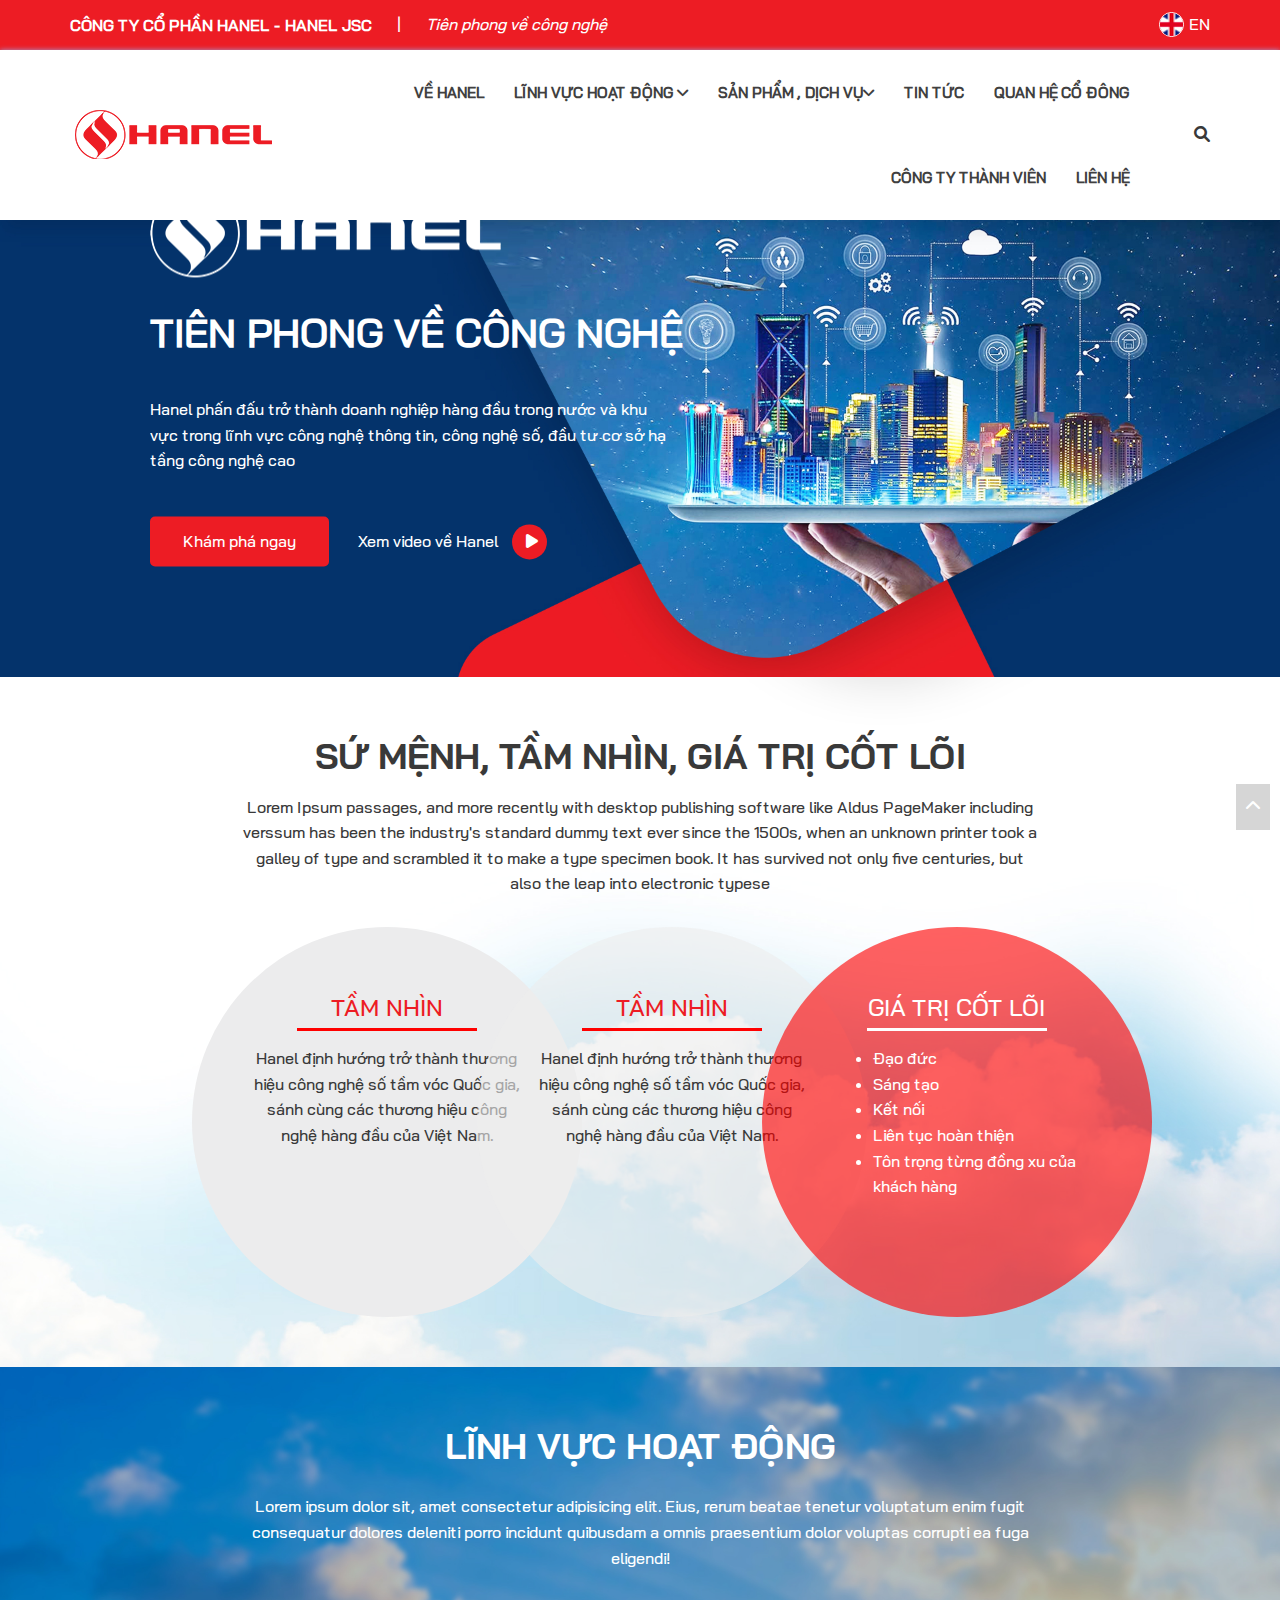
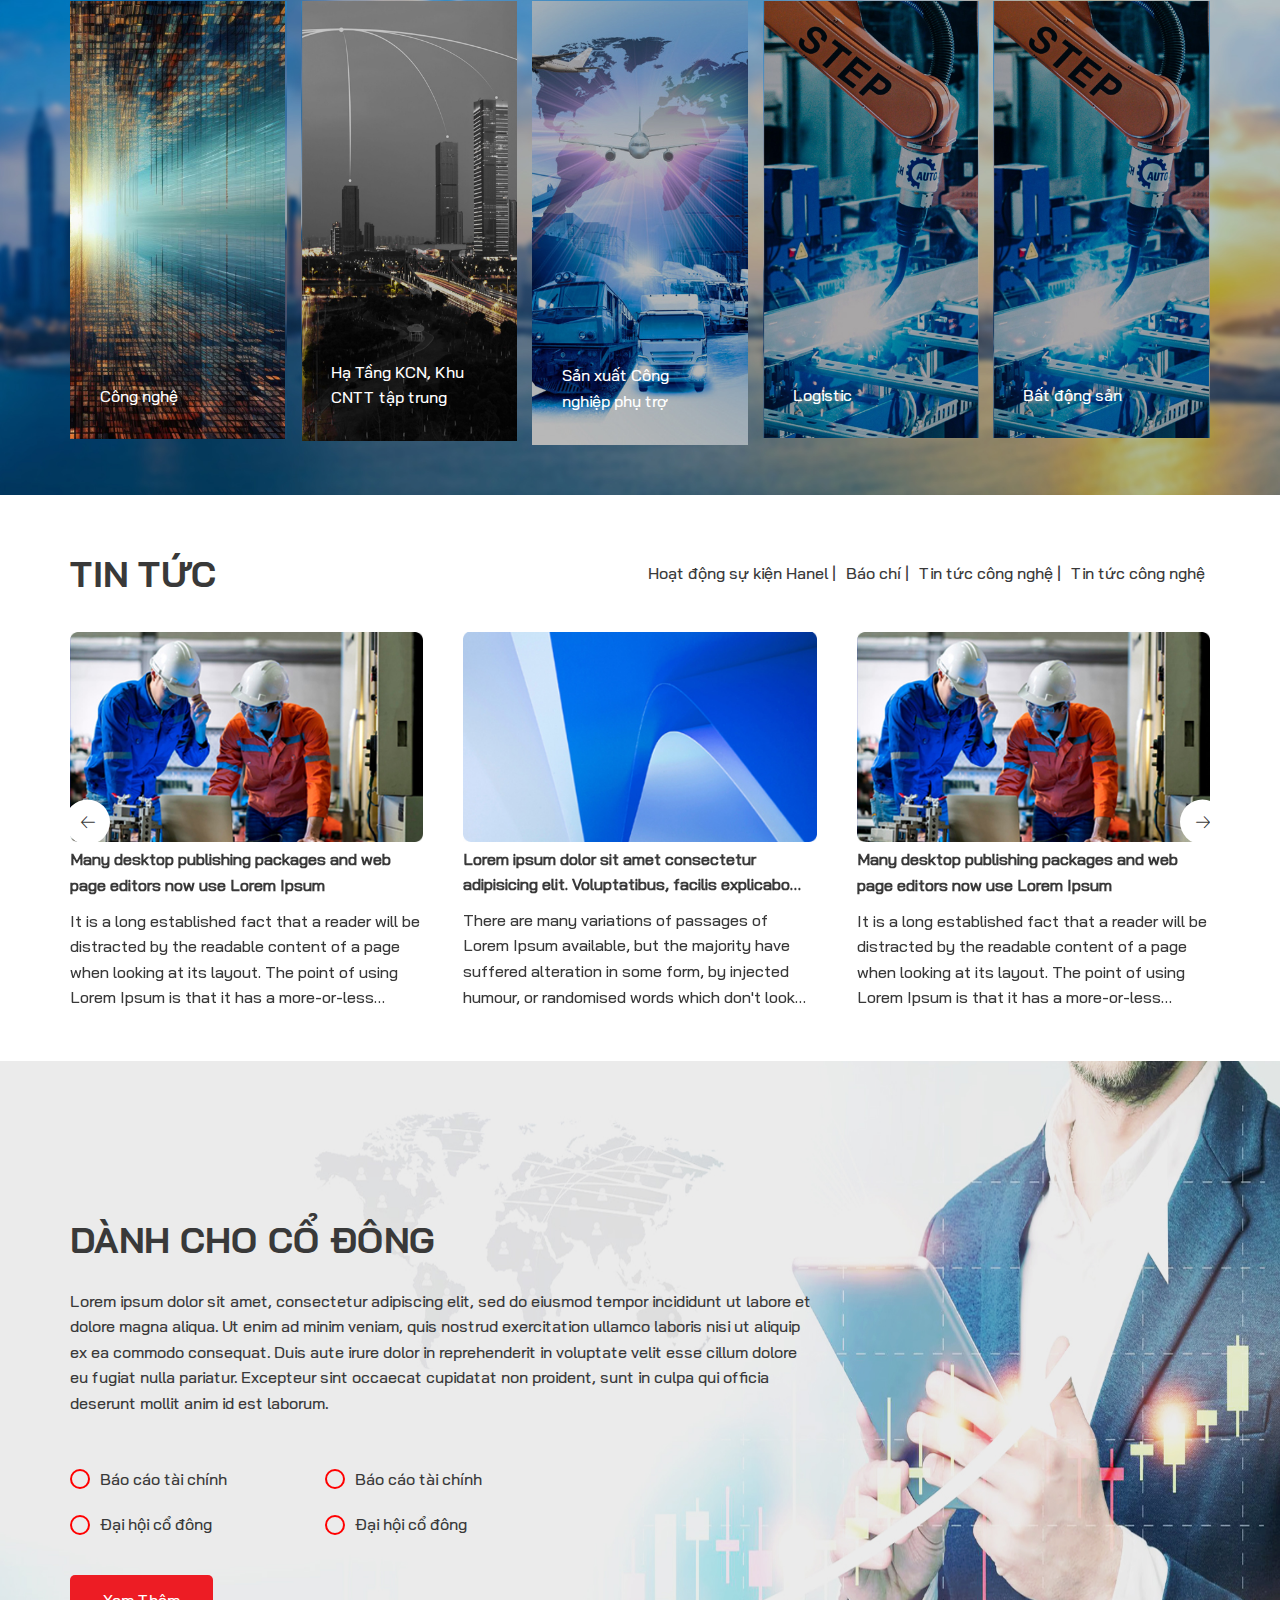
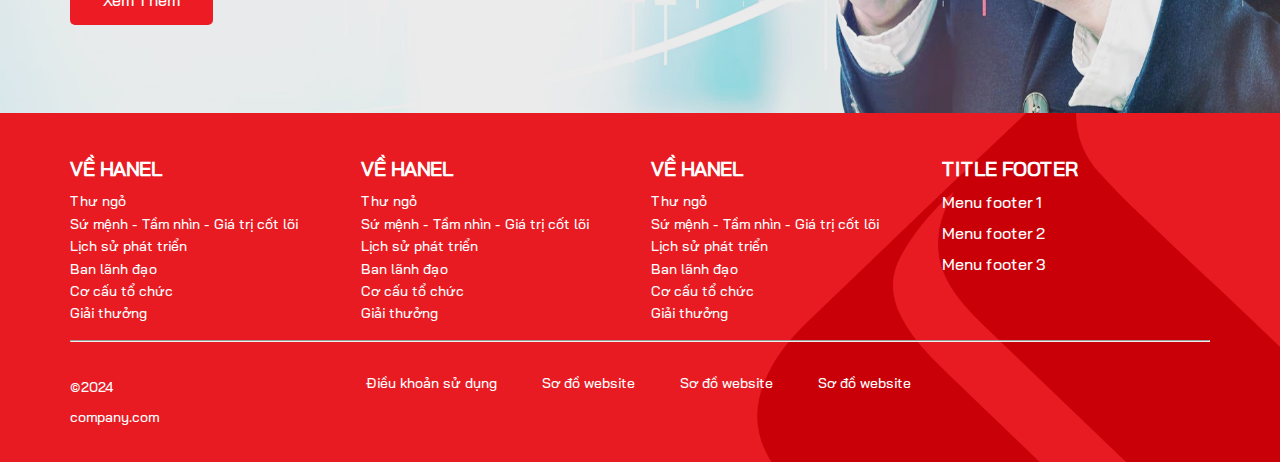
==== commit 001fa86d: "gioi thieu-all" ====
--- a/templates/index.html
+++ b/templates/index.html
@@ -64,8 +64,8 @@
             <div class="menubar">
               <ul class="nav hide-on-mobile">
                 <li class=" active " style=""> <a href="/" class="">Về Hanel </a> </li>
-                <li class="  " style=""> <a href="/our-company.html" class="">Lĩnh vực hoạt động <i class="fa fa-angle-down"
-                      aria-hidden="true"></i></a>
+                <li class="  " style=""> <a href="/our-company.html" class="">Lĩnh vực hoạt động <i
+                      class="fa fa-angle-down" aria-hidden="true"></i></a>
                   <ul class=" mega-menu">
                     <li class=" mega-menu-item "><a href="/our-company.html#about-michem">About Company</a>
                     </li>
@@ -75,8 +75,8 @@
                     </li>
                   </ul>
                 </li>
-                <li class="  " style=""> <a href="/our-solution.html" class="">Sản phẩm , Dịch vụ<i class="fa fa-angle-down"
-                      aria-hidden="true"></i></a>
+                <li class="  " style=""> <a href="/our-solution.html" class="">Sản phẩm , Dịch vụ<i
+                      class="fa fa-angle-down" aria-hidden="true"></i></a>
                   <ul class=" mega-menu">
                     <li class=" mega-menu-item "><a href="/paper-industry.html"> Paper Industry</a>
                       <ul>
@@ -139,9 +139,34 @@
     <!-- body -->
     <div class="content">
 
-      
-
-     
+      <div class="img-poster" style="position:relative">
+        <a href="">
+          <img src="/uploaded/slideshow/item1.jpg" alt="" width="100%" />
+        </a>
+        <div class="poster-content">
+          <div class="poster-desc">
+            <div class="main-logo">
+              <img src="/uploaded/logo/logo-w.png" alt="">
+            </div>
+            <div class="c30"></div>
+            <h2 class="slidehome-title">Tiên phong về công nghệ </h2>
+            <div class="c20"> </div>
+            <div class="c20"></div>
+            <div class="text-line-3">
+              Hanel phấn đấu trở thành doanh nghiệp hàng đầu trong nước và khu vực trong lĩnh vực công nghệ thông tin,
+              công nghệ số, đầu tư cơ sở hạ tầng công nghệ cao
+            </div>
+            <div class="c30"></div>
+            <div class="c20"></div>
+            <a href="" class="btn-xemthem">Khám phá ngay</a> <a href="" class="btn-about">Xem video về Hanel <i
+                class="fa-solid fa-play"></i></i></a>
+          </div>
+
+        </div>
+
+      </div>
+
+
       <div class="homeinfo-wrapper">
         <div class="c30"></div>
         <div class="c20 hide-on-mobile"></div>
@@ -219,11 +244,11 @@
         <div class="grid">
           <div class="flex-container">
             <div class="cell-1-1 tab-cell-1-1">
-              <div class="homecat-title text-center">
+              <div class="homecat-title text-center" style="color: white;">
                 Lĩnh vực hoạt động
               </div>
               <div class="c20"></div>
-              <div class="homecat-intro text-center">
+              <div class="homecat-intro text-center" style="color: white;">
                 Lorem ipsum dolor sit, amet consectetur adipisicing elit. Eius, rerum beatae tenetur voluptatum enim
                 fugit consequatur dolores deleniti porro incidunt quibusdam a omnis praesentium dolor voluptas
                 corrupti
@@ -300,6 +325,15 @@
         <div class="grid">
           <div class="homecat-title">
             <a href="">Tin tức</a>
+            <div class="menu-tintuc">
+              <ul>
+                <li>Hoạt động sự kiện Hanel</li>
+                <li>Báo chí</li>
+                <li>Tin tức công nghệ</li>
+                <li>Tin tức công nghệ</li>
+                
+              </ul>
+            </div>
           </div>
           <div class="c30"></div>
           <div class="homenews">
@@ -703,15 +737,15 @@
             <div class="flex-container">
               <div class="cell-1-4">
                 <div class="footer-copyright">
-                 
-                    ©2024 company.com
-                  </div>
-                </div>
-                <div class="cell-3-4">
+
+                  ©2024 company.com
+                </div>
+              </div>
+              <div class="cell-3-4">
                 <div class="menu-copyright">
                   <ul>
                     <li>
-                     Điều khoản sử dụng
+                      Điều khoản sử dụng
                     </li>
                     <li>
                       Sơ đồ website
@@ -725,14 +759,14 @@
                   </ul>
                 </div>
               </div>
-              </div>
-            </div>
-            
-          </div>
-          <div class="c30"></div>
+            </div>
+          </div>
+
         </div>
-
+        <div class="c30"></div>
       </div>
+
+  </div>
   </div>
   </footer>
   </div>
--- a/css/style.css
+++ b/css/style.css
@@ -1613,19 +1613,26 @@
 .img-poster img {
   display: block;
 }
-
+.infor-wraper {
+  z-index: 1;
+  position: relative;
+}
 .poster-content {
   position: absolute;
   width: 100%;
   max-width: 800px;
   height: auto;
-  left: 50%;
+  left: 43%;
   top: 50%;
   transform: translate(-50%, -70%);
-  text-align: center;
-  color: #fff;
-}
-
+  color: #fff;
+}
+.img-about {
+  position: absolute;
+  top: -17%;
+  z-index: 10;
+  border-radius: 10px;
+}
 .slide-btn-next {
   position: absolute;
   right: -15px;
@@ -1657,6 +1664,10 @@
 }
 
 /* home infor */
+
+.info-lanhdao, .history, .organizational {
+  background-color: #f6f6f6;
+}
 
 .creatdate {
   color: #8a8a8a;
@@ -1868,7 +1879,7 @@
 }
 
 a.text-line-2 {
-  font-weight: var(--fontB);
+  font-weight: bold;
 }
 
 .flex-footer {
@@ -1965,14 +1976,111 @@
   display: flex;
   flex-wrap: wrap;
 }
-.about-me li{
+.about-me li {
   margin-top: 15px;
   width: 33%;
   list-style: none;
 }
-ul .btn-info-xemthem{
+ul .btn-info-xemthem {
   color: #000;
 }
-ul .btn-info-xemthem i{
+ul .btn-info-xemthem i {
   color: var(--maincolor);
-}+}
+
+.slogan {
+  border: solid 1px red;
+  color: #fff;
+  background-color: var(--maincolor);
+  border-radius: 5px;
+}
+.slogan p {
+  padding: 65px;
+  font-family: var(--fontB);
+  line-height: 24px;
+}
+
+.intro-info3 {
+  border: 1px solid;
+  border-radius: 10px;
+}
+
+.intro-info3 span {
+  padding: 20px;
+}
+.lanhdao img {
+  border-radius: 50%;
+}
+.detail-lanhdao b {
+  text-transform: uppercase;
+}
+.poster-desc .text-line-3 {
+  width: 65%;
+}
+.homenews-wrapper .homecat-title {
+  display: flex;
+  justify-content: space-between;
+  align-items: center;
+}
+
+.homenews-wrapper .homecat-title .menu-tintuc ul {
+  display: flex;
+  font-size: 16px;
+  font-family: var(--fontmain);
+  list-style: none;
+  text-transform: none;
+  font-weight: 100;
+}
+
+.homenews-wrapper .homecat-title .menu-tintuc li {
+  margin: 0px 5px;
+  text-align: center;
+}
+
+.homenews-wrapper .homecat-title .menu-tintuc li::after {
+  content: " |";
+}
+.homenews-wrapper .homecat-title .menu-tintuc li:last-child:after {
+  content: " ";
+}
+.company-values .sub-title {
+  text-transform: uppercase;
+  font-family: var(--fontB);
+  font-size: x-large;
+}
+.company-values img {
+  border-radius: 50%;
+}
+.circle-container {
+  position: relative;
+  display: inline-block;
+}
+
+.circle-container img {
+  width: 100%;
+  height: 100%;
+  border-radius: 50%; /* Bo tròn ảnh */
+  z-index: 0;
+  position: relative;
+}
+
+.circle-container::before,
+.circle-container::after {
+  content: "";
+  position: absolute;
+  border: 2px solid #ff0040; /* Màu viền */
+  border-radius: 50%;
+  top: -10px;
+  left: 33px;
+  width: 100%; /* Kích thước vòng tròn lớn hơn ảnh */
+  height: 100%;
+  z-index: 1;
+  transform: translate(-10px, -10px); /* Đặt vị trí */
+}
+
+.circle-container::after {
+  width: 100%; /* Kích thước vòng tròn lớn hơn ảnh */
+  height: 100%;
+  transform: translate(1px, 42px); /* Đặt vị trí */
+  opacity: 0.5; /* Độ mờ của viền */
+}
